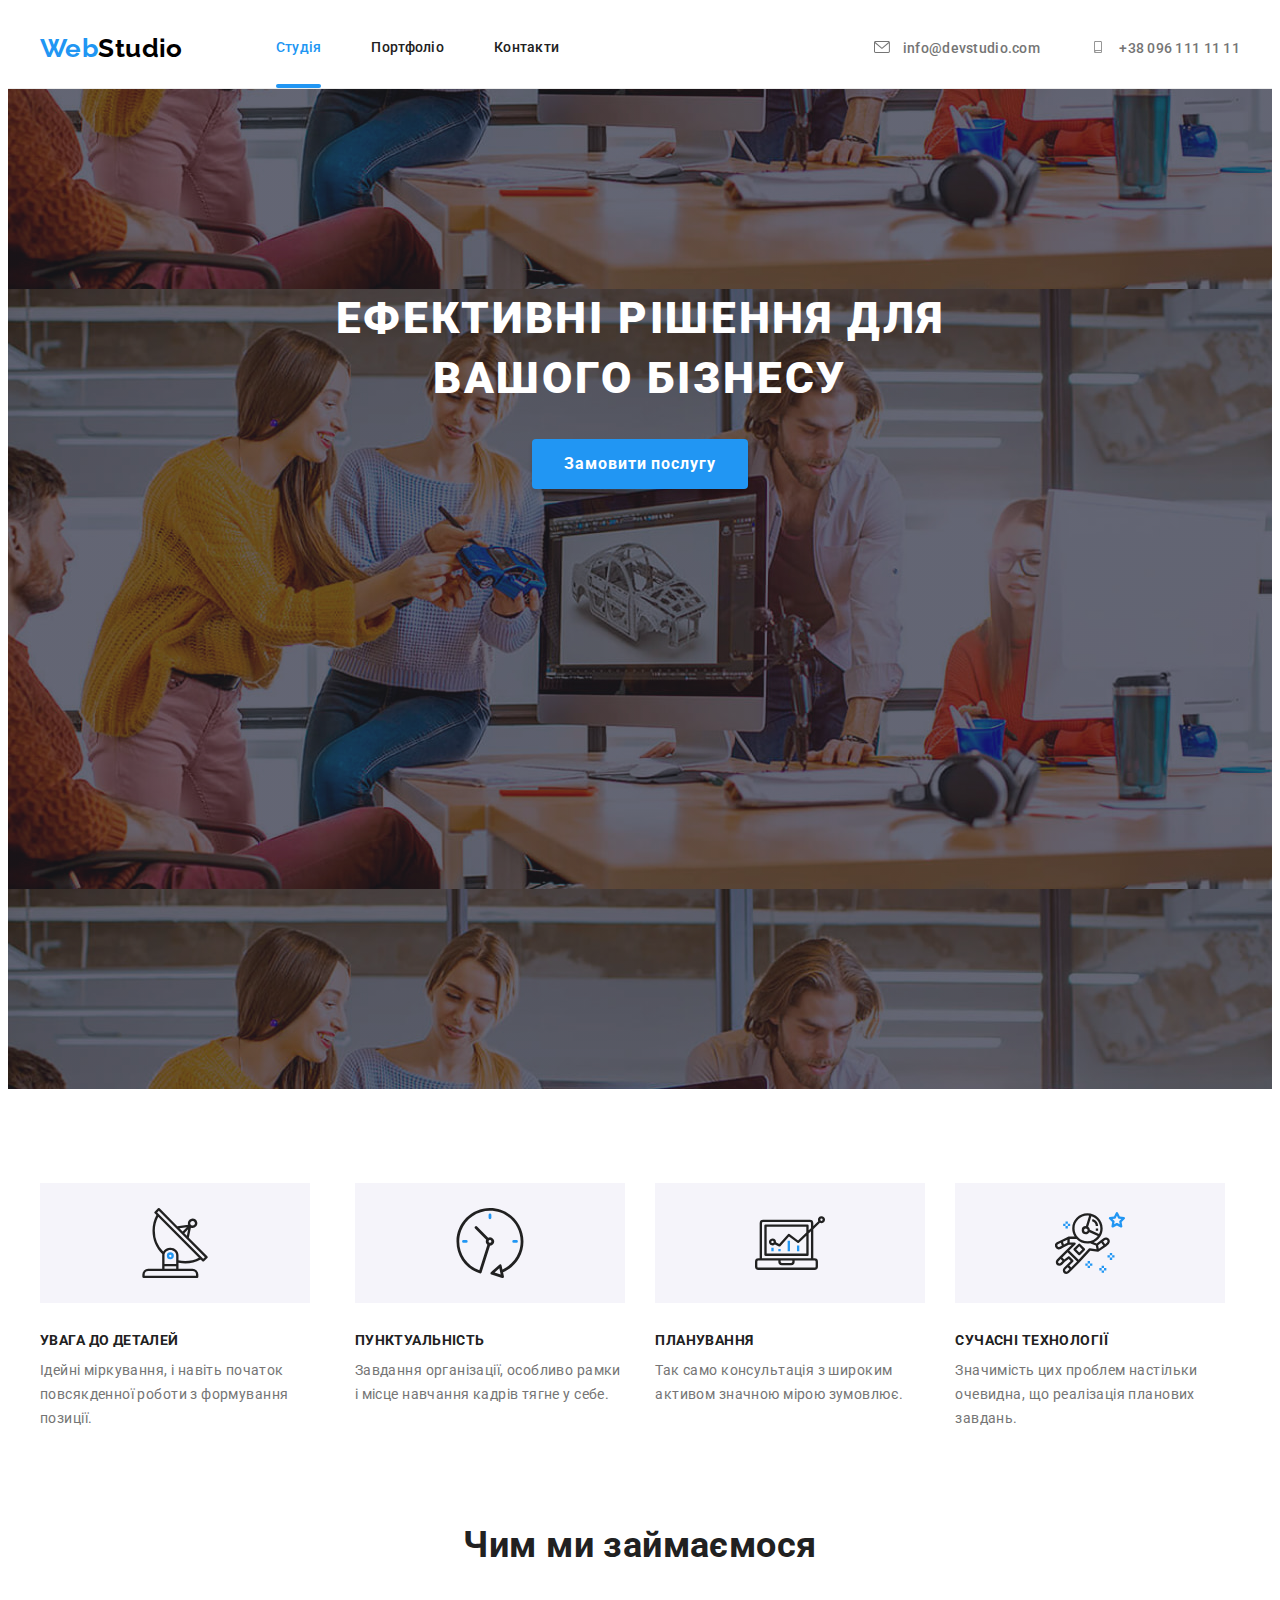
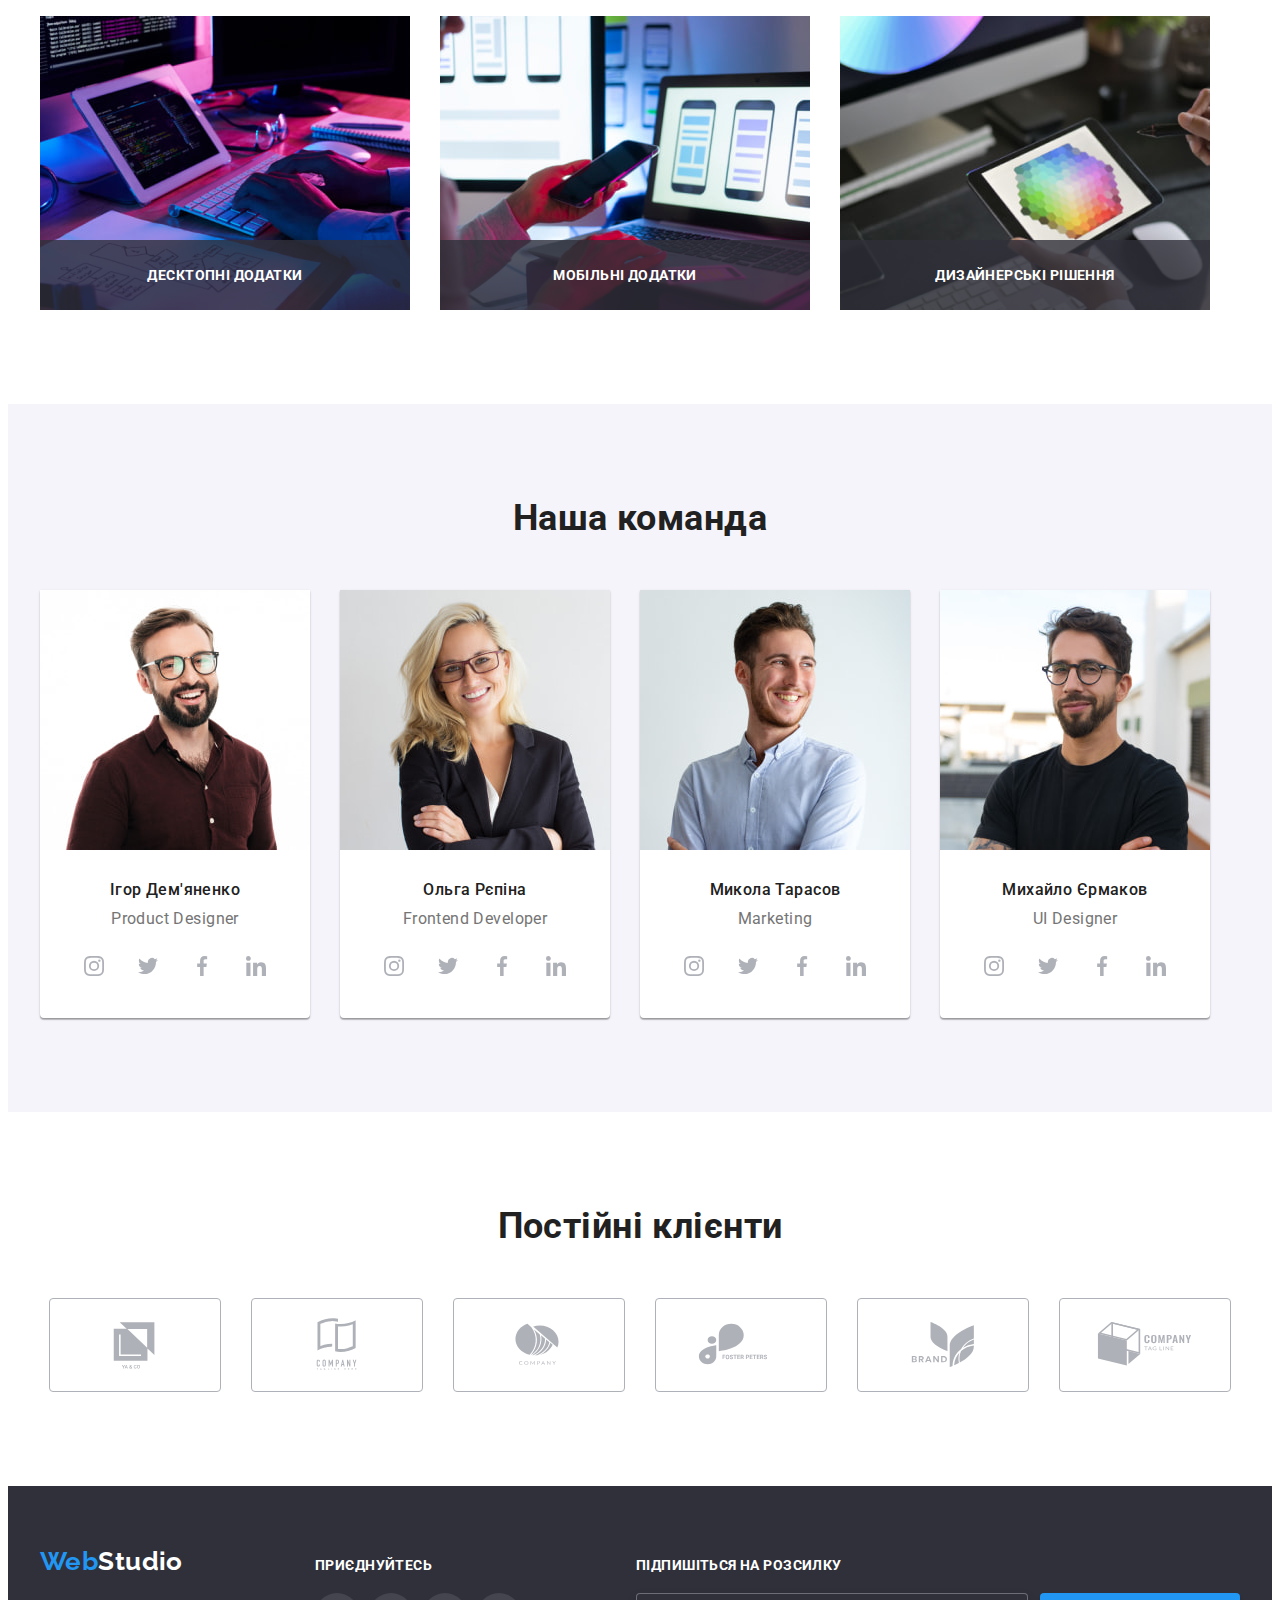
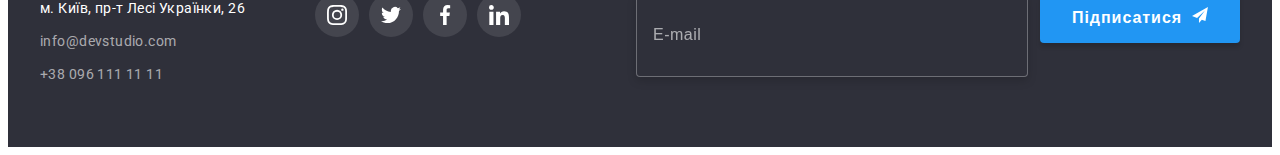
==== index.html @ 9778deeb "Initial commit" ====
<!DOCTYPE html>
<html lang="uk">
  <head>
    <meta charset="UTF-8" />
    <meta http-equiv="X-UA-Compatible" content="IE=edge" />
    <meta name="viewport" content="width=device-width, initial-scale=1.0" />
    <title>WebStudio</title>
    <!--Fonts start-->
    <link rel="preconnect" href="https://fonts.googleapis.com" />
    <link rel="preconnect" href="https://fonts.gstatic.com" crossorigin />
    <link
      href="https://fonts.googleapis.com/css2?family=Raleway:wght@700&family=Roboto:wght@400;500;700;900&display=swap"
      rel="stylesheet"
    />
    <!--Fonts end-->
    <!--Modern-normalize-->
    <link
      rel="stylesheet"
      href="https://cdnjs.cloudflare.com/ajax/libs/modern-normalize/1.1.0/modern-normalize.min.css"
      integrity="sha512-wpPYUAdjBVSE4KJnH1VR1HeZfpl1ub8YT/NKx4PuQ5NmX2tKuGu6U/JRp5y+Y8XG2tV+wKQpNHVUX03MfMFn9Q=="
      crossorigin="anonymous"
      referrerpolicy="no-referrer"
    />
    <link rel="stylesheet" href="./css/styles.css" />
  </head>
  <body>
    <!--Header section-->
    <header class="header">
      <div class="container header-container">
        <a class="logo-link link" href="./index.html" lang="en"
          >Web<span class="logo-accent">Studio</span>
        </a>
        <nav class="header-nav">
          <ul class="header-list list">
            <li class="header-item">
              <a class="header-link header-link-current link" href="./index.html">Студія</a>
            </li>
            <li class="header-item">
              <a class="header-link link" href="./portfolio.html">Портфоліо</a>
            </li>
            <li class="header-item"><a class="header-link link" href="#">Контакти</a></li>
          </ul>
        </nav>
        <ul class="header-list list">
          <li class="header-item">
            <a
              class="header-mail link"
              href="mailto:info@devstudio.com"
              target="_blank"
              rel="noopener noreferrer"
              aria-label="envelope"
            >
              <svg class="mail-icon" width="16" height="12">
                <use href="./images/icons.svg#envelope"></use>
              </svg>
              info@devstudio.com
            </a>
          </li>
          <li class="header-item">
            <a
              class="header-tel link"
              href="tel:+380961111111"
              target="_blank"
              rel="noopener noreferrer"
              aria-label="smartphone"
            >
              <svg class="tel-icon" width="16" height="12">
                <use href="./images/icons.svg#smartphone"></use>
              </svg>
              +38 096 111 11 11
            </a>
          </li>
        </ul>
      </div>
    </header>
    <!--Main section-->
    <main>
      <!--Hero section-->
      <section class="hero">
        <div class="container">
          <h1 class="hero-title">Ефективні рішення для вашого бізнесу</h1>
          <button class="hero-btm" type="button" data-modal-open>Замовити послугу</button>
        </div>
      </section>
      <!--About section-->
      <section class="about section">
        <div class="container">
          <h2 class="visually-hidden">Про нас</h2>
          <ul class="about-list list">
            <li class="about-item">
              <div class="about-svg">
                <svg class="about-icon" width="70" height="70">
                  <use href="./images/icons.svg#antenna"></use>
                </svg>
              </div>
              <h3 class="about-subtitle">УВАГА ДО ДЕТАЛЕЙ</h3>
              <p class="about-desc">
                Ідейні міркування, і навіть початок повсякденної роботи з формування позиції.
              </p>
            </li>
            <li class="about-item">
              <div class="about-svg">
                <svg class="about-icon" width="70" height="70">
                  <use href="./images/icons.svg#clock"></use>
                </svg>
              </div>
              <h3 class="about-subtitle">ПУНКТУАЛЬНІСТЬ</h3>
              <p class="about-desc">
                Завдання організації, особливо рамки і місце навчання кадрів тягне у себе.
              </p>
            </li>
            <li class="about-item">
              <div class="about-svg">
                <svg class="about-icon" width="70" height="70">
                  <use href="./images/icons.svg#diagram"></use>
                </svg>
              </div>
              <h3 class="about-subtitle">ПЛАНУВАННЯ</h3>
              <p class="about-desc">
                Так само консультація з широким активом значною мірою зумовлює.
              </p>
            </li>
            <li class="about-item">
              <div class="about-svg">
                <svg class="about-icon" width="70" height="70">
                  <use href="./images/icons.svg#astronaut"></use>
                </svg>
              </div>
              <h3 class="about-subtitle">СУЧАСНІ ТЕХНОЛОГІЇ</h3>
              <p class="about-desc">
                Значимість цих проблем настільки очевидна, що реалізація планових завдань.
              </p>
            </li>
          </ul>
        </div>
      </section>
      <!--Work section-->
      <section class="work section">
        <div class="container">
          <h2 class="section-title">Чим ми займаємося</h2>
          <ul class="work-list list">
            <li class="work-item">
              <img
                class="work-img"
                src="./images/What_do_we_do/img-1.jpg"
                alt="Робота за комп'ютером"
                width="370"
                height="294"
              />
              <div class="work-img-overlay">
                <h3 class="work-img-overlay-text">Десктопні додатки</h3>
              </div>
            </li>
            <li class="work-item">
              <img
                class="work-img"
                src="./images/What_do_we_do/img-2.jpg"
                alt="Розработка приложения"
                width="370"
                height="294"
              />
              <div class="work-img-overlay">
                <h3 class="work-img-overlay-text">Мобільні додатки</h3>
              </div>
            </li>
            <li class="work-item">
              <img
                class="work-img"
                src="./images/What_do_we_do/img-3.jpg"
                alt="Роота за планшетом"
                width="370"
                height="294"
              />
              <div class="work-img-overlay">
                <h3 class="work-img-overlay-text">Дизайнерські рішення</h3>
              </div>
            </li>
          </ul>
        </div>
      </section>
      <!--Team section-->
      <section class="team section">
        <div class="container">
          <h2 class="section-title">Наша команда</h2>
          <ul class="team-list list">
            <li class="team-item">
              <img
                class="team-img"
                src="./images/our_team/img-1.jpg"
                alt="Игорь Демьяненко"
                width="270"
                height="260"
              />
              <div class="team-description">
                <h3 class="team-subtitle">Ігор Дем'яненко</h3>
                <p class="team-desc">Product Designer</p>
                <ul class="socials list">
                  <li class="socials-item">
                    <a
                      class="socials-link link"
                      href=""
                      target="_blank"
                      rel="noopener noreferrer"
                      aria-label="insragram"
                    >
                      <svg class="socials-icon" width="20" height="20">
                        <use href="./images/icons.svg#instagram"></use>
                      </svg>
                    </a>
                  </li>
                  <li class="socials-item">
                    <a
                      class="socials-link link"
                      href=""
                      target="_blank"
                      rel="noopener noreferrer"
                      aria-label="twitter"
                      ><svg class="socials-icon" width="20" height="20">
                        <use href="./images/icons.svg#twitter"></use></svg
                    ></a>
                  </li>
                  <li class="socials-item">
                    <a
                      class="socials-link link"
                      href=""
                      target="_blank"
                      rel="noopener noreferrer"
                      aria-label="facebook"
                      ><svg class="socials-icon" width="20" height="20">
                        <use href="./images/icons.svg#facebook"></use></svg
                    ></a>
                  </li>
                  <li class="socials-item">
                    <a
                      class="socials-link link"
                      href=""
                      target="_blank"
                      rel="noopener noreferrer"
                      aria-label="linkedin"
                      ><svg class="socials-icon" width="20" height="20">
                        <use href="./images/icons.svg#linkedin"></use></svg
                    ></a>
                  </li>
                </ul>
              </div>
            </li>
            <li class="team-item">
              <img
                class="team-img"
                src="./images/our_team/img-2.jpg"
                alt="Ольга Репина"
                width="270"
                height="260"
              />
              <div class="team-description">
                <h3 class="team-subtitle">Ольга Рєпіна</h3>
                <p class="team-desc">Frontend Developer</p>
                <ul class="socials list">
                  <li class="socials-item">
                    <a
                      class="socials-link link"
                      href=""
                      target="_blank"
                      rel="noopener noreferrer"
                      aria-label="insragram"
                    >
                      <svg class="socials-icon" width="20" height="20">
                        <use href="./images/icons.svg#instagram"></use>
                      </svg>
                    </a>
                  </li>
                  <li class="socials-item">
                    <a
                      class="socials-link link"
                      href=""
                      target="_blank"
                      rel="noopener noreferrer"
                      aria-label="twitter"
                      ><svg class="socials-icon" width="20" height="20">
                        <use href="./images/icons.svg#twitter"></use></svg
                    ></a>
                  </li>
                  <li class="socials-item">
                    <a
                      class="socials-link link"
                      href=""
                      target="_blank"
                      rel="noopener noreferrer"
                      aria-label="facebook"
                      ><svg class="socials-icon" width="20" height="20">
                        <use href="./images/icons.svg#facebook"></use></svg
                    ></a>
                  </li>
                  <li class="socials-item">
                    <a
                      class="socials-link link"
                      href=""
                      target="_blank"
                      rel="noopener noreferrer"
                      aria-label="linkedin"
                      ><svg class="socials-icon" width="20" height="20">
                        <use href="./images/icons.svg#linkedin"></use></svg
                    ></a>
                  </li>
                </ul>
              </div>
            </li>
            <li class="team-item">
              <img
                class="team-img"
                src="./images/our_team/img-3.jpg"
                alt="Николай Тарасов"
                width="270"
                height="260"
              />
              <div class="team-description">
                <h3 class="team-subtitle">Микола Тарасов</h3>
                <p class="team-desc">Marketing</p>
                <ul class="socials list">
                  <li class="socials-item">
                    <a
                      class="socials-link link"
                      href=""
                      target="_blank"
                      rel="noopener noreferrer"
                      aria-label="insragram"
                    >
                      <svg class="socials-icon" width="20" height="20">
                        <use href="./images/icons.svg#instagram"></use>
                      </svg>
                    </a>
                  </li>
                  <li class="socials-item">
                    <a
                      class="socials-link link"
                      href=""
                      target="_blank"
                      rel="noopener noreferrer"
                      aria-label="twitter"
                      ><svg class="socials-icon" width="20" height="20">
                        <use href="./images/icons.svg#twitter"></use></svg
                    ></a>
                  </li>
                  <li class="socials-item">
                    <a
                      class="socials-link link"
                      href=""
                      target="_blank"
                      rel="noopener noreferrer"
                      aria-label="facebook"
                      ><svg class="socials-icon" width="20" height="20">
                        <use href="./images/icons.svg#facebook"></use></svg
                    ></a>
                  </li>
                  <li class="socials-item">
                    <a
                      class="socials-link link"
                      href=""
                      target="_blank"
                      rel="noopener noreferrer"
                      aria-label="linkedin"
                      ><svg class="socials-icon" width="20" height="20">
                        <use href="./images/icons.svg#linkedin"></use></svg
                    ></a>
                  </li>
                </ul>
              </div>
            </li>
            <li class="team-item">
              <img
                class="team-img"
                src="./images/our_team/img-4.jpg"
                alt="Михаил Ермаков"
                width="270"
                height="260"
              />
              <div class="team-description">
                <h3 class="team-subtitle">Михайло Єрмаков</h3>
                <p class="team-desc">UI Designer</p>
                <ul class="socials list">
                  <li class="socials-item">
                    <a
                      class="socials-link link"
                      href=""
                      target="_blank"
                      rel="noopener noreferrer"
                      aria-label="insragram"
                    >
                      <svg class="socials-icon" width="20" height="20">
                        <use href="./images/icons.svg#instagram"></use>
                      </svg>
                    </a>
                  </li>
                  <li class="socials-item">
                    <a
                      class="socials-link link"
                      href=""
                      target="_blank"
                      rel="noopener noreferrer"
                      aria-label="twitter"
                      ><svg class="socials-icon" width="20" height="20">
                        <use href="./images/icons.svg#twitter"></use></svg
                    ></a>
                  </li>
                  <li class="socials-item">
                    <a
                      class="socials-link link"
                      href=""
                      target="_blank"
                      rel="noopener noreferrer"
                      aria-label="facebook"
                      ><svg class="socials-icon" width="20" height="20">
                        <use href="./images/icons.svg#facebook"></use></svg
                    ></a>
                  </li>
                  <li class="socials-item">
                    <a
                      class="socials-link link"
                      href=""
                      target="_blank"
                      rel="noopener noreferrer"
                      aria-label="linkedin"
                      ><svg class="socials-icon" width="20" height="20">
                        <use href="./images/icons.svg#linkedin"></use></svg
                    ></a>
                  </li>
                </ul>
              </div>
            </li>
          </ul>
        </div>
      </section>
      <!--Customers section-->
      <section class="customers section">
        <div class="container">
          <h2 class="section-title">Постійні клієнти</h2>
          <ul class="customers list">
            <li class="customers-item">
              <a
                class="customers-link link"
                href=""
                target="_blank"
                rel="noopener noreferrer"
                aria-label="logo-1"
                ><svg class="customers-icon" width="106" height="60">
                  <use href="./images/icons.svg#logo-1"></use></svg
              ></a>
            </li>
            <li class="customers-item">
              <a
                class="customers-link link"
                href=""
                target="_blank"
                rel="noopener noreferrer"
                aria-label="logo-2"
                ><svg class="customers-icon" width="106" height="60">
                  <use href="./images/icons.svg#logo-2"></use></svg
              ></a>
            </li>
            <li class="customers-item">
              <a
                class="customers-link link"
                href=""
                target="_blank"
                rel="noopener noreferrer"
                aria-label="logo-3"
                ><svg class="customers-icon" width="106" height="60">
                  <use href="./images/icons.svg#logo-3"></use></svg
              ></a>
            </li>
            <li class="customers-item">
              <a
                class="customers-link link"
                href=""
                target="_blank"
                rel="noopener noreferrer"
                aria-label="logo-4"
                ><svg class="customers-icon" width="106" height="60">
                  <use href="./images/icons.svg#logo-4"></use></svg
              ></a>
            </li>
            <li class="customers-item">
              <a
                class="customers-link link"
                href=""
                target="_blank"
                rel="noopener noreferrer"
                aria-label="logo-5"
                ><svg class="customers-icon" width="106" height="60">
                  <use href="./images/icons.svg#logo-5"></use></svg
              ></a>
            </li>
            <li class="customers-item">
              <a
                class="customers-link link"
                href=""
                target="_blank"
                rel="noopener noreferrer"
                aria-label="logo-6"
                ><svg class="customers-icon" width="106" height="60">
                  <use href="./images/icons.svg#logo-6"></use></svg
              ></a>
            </li>
          </ul>
        </div>
      </section>
    </main>
    <!--Footer section-->
    <footer class="footer">
      <div class="container foter-container">
        <div class="footer-logo-address">
          <a class="footer-logo-link logo-link link" href="./index.html" lang="en"
            >Web<span class="footer-logo-accent">Studio</span>
          </a>
          <address>
            <ul class="footer-list list">
              <li class="footer-item">
                <a
                  class="footer-addres link"
                  href="https://goo.gl/maps/m6pnY2zvGVCJ6Nes9"
                  target="_blank"
                  rel="noreferrer noopener"
                  >м. Київ, пр-т Лесі Українки, 26</a
                >
              </li>
              <li class="footer-item">
                <a class="footer-mail link" href="mailto:info@devstudio.com">info@devstudio.com</a>
              </li>
              <li class="footer-item">
                <a class="footer-tel link" href="tel:+380961111111">+38 096 111 11 11</a>
              </li>
            </ul>
          </address>
        </div>
        <div class="foter-socials">
          <h3 class="foter-subtitle">приєднуйтесь</h3>
          <ul class="socials list">
            <li class="socials-item">
              <a
                class="foter-socials-link link"
                href=""
                target="_blank"
                rel="noopener noreferrer"
                aria-label="insragram"
              >
                <svg class="foter-socials-icon" width="20" height="20">
                  <use href="./images/icons.svg#instagram"></use>
                </svg>
              </a>
            </li>
            <li class="socials-item">
              <a
                class="foter-socials-link link"
                href=""
                target="_blank"
                rel="noopener noreferrer"
                aria-label="twitter"
                ><svg class="foter-socials-icon" width="20" height="20">
                  <use href="./images/icons.svg#twitter"></use></svg
              ></a>
            </li>
            <li class="socials-item">
              <a
                class="foter-socials-link link"
                href=""
                target="_blank"
                rel="noopener noreferrer"
                aria-label="facebook"
                ><svg class="foter-socials-icon" width="20" height="20">
                  <use href="./images/icons.svg#facebook"></use></svg
              ></a>
            </li>
            <li class="socials-item">
              <a
                class="foter-socials-link link"
                href=""
                target="_blank"
                rel="noopener noreferrer"
                aria-label="linkedin"
                ><svg class="foter-socials-icon" width="20" height="20">
                  <use href="./images/icons.svg#linkedin"></use></svg
              ></a>
            </li>
          </ul>
        </div>
        <div class="foter-mailing-list">
          <p class="foter-subtitle">Підпишіться на розсилку</p>
          <form>
            <input type="email" name="email" placeholder="E-mail" />
            <button type="submit" class="mailing-btn-submit">
              Підписатися
              <svg class="mailing-icon" width="24" height="24">
                <use href="./images/icons.svg#send"></use>
              </svg>
            </button>
          </form>
        </div>
      </div>
    </footer>
    <!-- Modal window-->
    <div class="backdrop is-hidden" data-modal>
      <div class="modal">
        <button class="modal-btn-close" data-modal-close>
          <svg class="modal-btn-icon" width="18" height="18">
            <use href="./images/icons.svg#close"></use>
          </svg>
        </button>
        <strong class="modal-title">Залиште свої дані, ми вам передзвонимо</strong>
        <form class="modal-fotm">
          <div class="form-element">
            <label for="name">Ім'я</label>
            <div class="input-wrap">
              <input type="text" name="name" id="name" />
              <svg class="modal-icon" width="18" height="18">
                <use href="./images/icons.svg#person"></use>
              </svg>
            </div>
          </div>
          <div class="form-element">
            <label for="tel">Телефон</label>
            <div class="input-wrap">
              <input type="tel" name="tel" id="tel" />
              <svg class="modal-icon" width="18" height="18">
                <use href="./images/icons.svg#phone"></use>
              </svg>
            </div>
          </div>
          <div class="form-element">
            <label for="email">Пошта</label>
            <div class="input-wrap">
              <input type="email" name="email" id="email" />
              <svg class="modal-icon" width="18" height="18">
                <use href="./images/icons.svg#email"></use>
              </svg>
            </div>
          </div>
          <div class="form-element textarea">
            <label for="comment">Коментар</label>
            <textarea name="comment" id="comment" placeholder="Введіть текст"></textarea>
          </div>
          <div class="accept">
            <input type="checkbox" id="accept" name="accept" required class="visually-hidden" />
            <label class="modal-accept" for="accept">
              <span class="checkbox">
                <svg width="11" height="8">
                  <use href="./images/icons.svg#check"></use>
                </svg>
              </span>
              Погоджуюся з розсилкою та приймаю
              <a class="modal-link" href="">Умови договору</a></label
            >
          </div>
          <button type="submit" class="modal-btn-submit">Відправити</button>
        </form>
      </div>
    </div>
    <script src="./js/modal.js"></script>
  </body>
</html>
---- css/styles.css ----
:root {
  /*Fonts*/
  --main-font: 'Roboto', sans-serif;
  --secondary-font: 'Raleway', sans-serif;
  /*Text colors*/
  --main-txt-cl: #757575;
  --secondary-txt-color: #212121;
  --accent-txt-cl: #2196f3;
  /*BG colors */
  --dark-bg-cl: #2f303a;
  --light-bg-cl: #ffffff;
  --gray-bg-cl: #f5f4fa;
  /*Others */
  --animation: 250ms cubic-bezier(0.4, 0, 0.2, 1);
}
body {
  font-family: var(--main-font);
  color: var(--main-txt-cl);
  background-color: var(--light-bg-cl);
  font-size: 14px;
  letter-spacing: 0.03em;
}
/*Reset styles*/
h1,
h2,
h3,
h4,
h5,
h6,
p {
  margin: 0;
}
/*Base styles*/
img {
  display: block;
  max-width: 100%;
  height: auto;
}
address {
  font-style: normal;
}
button {
  display: block;
  margin: 0 auto;
  padding: 10px 32px;
  cursor: pointer;
  border: none;
  border-radius: 4px;
}
.section {
  padding-top: 94px;
  padding-bottom: 94px;
}
.container {
  width: 1200px;
  margin: 0 auto;
  padding: 0 15px;

  /*outline: 2px solid red;
  outline-offset: -2px;*/
}
.list {
  list-style: none;
  padding: 0;
  margin: 0;
}
.link {
  text-decoration: none;
}
.section-title {
  margin-bottom: 50px;

  font-weight: 700;
  font-size: 36px;
  line-height: 1.16;
  text-align: center;
  color: var(--secondary-txt-color);
}
.visually-hidden {
  position: absolute;
  width: 1px;
  height: 1px;
  margin: -1px;
  border: 0;
  padding: 0;

  white-space: nowrap;
  clip-path: inset(100%);
  clip: rect(0 0 0 0);
  overflow: hidden;
}
/*Header section*/
.header {
  background-color: var(--light-bg-cl);
  border-bottom-width: 1px;
  border-bottom-style: solid;
  border-bottom-color: #ececec;
}
.header-container {
  display: flex;
  align-items: center;
}
.header-list {
  display: flex;
  gap: 50px;
}
/*Альтернатива gap*/
/*.header-item {
  margin-right: 50px;
}
.header-item:last-child {
  margin-right: 0;
}*/
.logo-link {
  font-family: 'Raleway';
  font-weight: 700;
  font-size: 26px;
  line-height: 1.19;
  color: var(--accent-txt-cl);
  margin-right: 93px;
}
.logo-accent {
  color: #000000;
}
.header-nav {
  margin-right: auto;
}
.header-link {
  padding-top: 32px;
  padding-bottom: 32px;
  display: block;

  font-weight: 500;
  font-size: 14px;
  line-height: 1.14;
  letter-spacing: 0.02em;
  color: var(--secondary-txt-color);
  transition: color var(--animation);
}
.header-link:hover,
.header-link:focus,
.header-mail:hover,
.header-mail:focus,
.header-tel:hover,
.header-tel:focus {
  color: var(--accent-txt-cl);
}
.header-link-current {
  color: var(--accent-txt-cl);
  position: relative;
}
.header-link-current::after {
  content: '';
  position: absolute;
  bottom: 0;
  left: 0;
  display: block;
  width: 100%;
  height: 4px;

  background-color: var(--accent-txt-cl);
  border-radius: 2px;
}
.mail-icon,
.tel-icon {
  fill: currentColor;
  margin-right: 10px;
}
.header-mail,
.header-tel {
  font-weight: 500;
  font-size: 14px;
  line-height: 1.14;
  letter-spacing: 0.02em;
  color: inherit;
  transition: color var(--animation);
}
/*Hero section*/
.hero {
  background-color: var(--dark-bg-cl);
  padding: 200px 0;
  height: 600px;
  max-width: 1600px;
  background-image: linear-gradient(rgba(47, 48, 58, 0.4), rgba(47, 48, 58, 0.4)),
    url(../images/hero/img.jpg);
  background-position: center;
  margin: 0 auto;
}
.hero-title {
  width: 696px;
  margin: 0 auto;
  margin-bottom: 30px;
  font-weight: 900;
  font-size: 44px;
  line-height: 1.36;
  text-align: center;
  letter-spacing: 0.06em;
  text-transform: uppercase;
  color: var(--light-bg-cl);
}
.hero-btm {
  letter-spacing: 0.06em;
  box-shadow: 0px 4px 4px rgba(0, 0, 0, 0.15);
  border-radius: 4px;
  font-family: inherit;
  font-weight: 700;
  font-size: 16px;
  padding: 10px 32px;
  border: none;
  line-height: 1.88;

  color: var(--light-bg-cl);
  cursor: pointer;
  background-color: var(--accent-txt-cl);
}
/*About section*/
.about-list {
  display: flex;
  gap: 30px;
}
.about-subtitle {
  margin-bottom: 10px;
  font-weight: 700;
  font-size: 14px;
  line-height: 1.14;
  text-transform: uppercase;
  color: var(--secondary-txt-color);
}
.about-desc {
  font-weight: 400;
  font-size: 14px;
  line-height: 1.71;
}
/*Work section*/
.work-list {
  display: flex;
  gap: 30px;
}
.work {
  padding-top: 0;
}
.work-item {
  position: relative;
}
.about-svg {
  display: flex;
  align-items: center;
  justify-content: center;
  width: 270px;
  height: 120px;
  background-color: var(--gray-bg-cl);
  margin-bottom: 30px;
}
.work-img-overlay {
  position: absolute;
  display: flex;
  justify-content: center;
  align-items: center;
  width: 100%;
  height: 70px;
  bottom: 0;
  left: 0;

  background-color: rgba(47, 48, 58, 0.8);
}
.work-img-overlay-text {
  font-weight: 700;
  font-size: 14px;
  line-height: calc(16 / 14);
  text-align: center;
  letter-spacing: 0.03em;
  text-transform: uppercase;

  color: var(--light-bg-cl);
}

/*Team section*/
.team {
  background-color: var(--gray-bg-cl);
}
.team-description {
  padding: 30px 0;
}
.team-list {
  display: flex;
  gap: 30px;
}
.team-item {
  background: #ffffff;

  box-shadow: 0px 1px 3px rgba(0, 0, 0, 0.12), 0px 1px 1px rgba(0, 0, 0, 0.14),
    0px 2px 1px rgba(0, 0, 0, 0.2);
  border-radius: 0px 0px 4px 4px;
}
.team-subtitle {
  font-weight: 500;
  font-size: 16px;
  line-height: 1.19;
  text-align: center;
  color: var(--secondary-txt-color);
}
.team-desc {
  margin-top: 10px;
  margin-bottom: 16px;

  font-weight: 400;
  font-size: 16px;
  line-height: 1.19;
  text-align: center;
}

/*Customers section*/
.customers {
  display: flex;
  align-items: center;
  justify-content: center;
  gap: 30px;
}
.customers-link {
  display: flex;
  align-items: center;
  justify-content: center;
  width: 170px;
  height: 92px;
  color: #afb1b8;

  border: 1px solid #afb1b8;
  border-radius: 4px;
  transition: border-color var(--animation), color var(--animation);
}
.customers-icon {
  fill: currentColor;
}
.customers-link:hover,
.customers-link:focus {
  color: var(--accent-txt-cl);
  border-color: var(--accent-txt-cl);
}

/*Footer section*/
.footer {
  background-color: var(--dark-bg-cl);
  padding: 60px 0;
}
.footer-logo-address {
  margin-right: 70px;
}
.footer-logo-link {
  margin-right: 0;
}
.footer-logo-accent {
  color: var(--light-bg-cl);
}
address {
  margin-top: 20px;
}
.footer-addres {
  font-style: normal;
  font-weight: 400;
  font-size: 14px;
  line-height: 1.71;
  color: #ffffff;
  transition: color var(--animation);
}
.footer-mail,
.footer-tel {
  font-style: normal;
  font-weight: 400;
  font-size: 14px;
  line-height: 1.71;
  color: rgba(255, 255, 255, 0.6);
  transition: color var(--animation);
}
.footer-item {
  margin-bottom: 9px;
}
.footer-item:last-child {
  margin-bottom: 0;
}
.footer-addres:hover,
.footer-addres:focus,
.footer-mail:hover,
.footer-mail:focus,
.footer-tel:hover,
.footer-tel:focus {
  color: var(--accent-txt-cl);
}
.foter-subtitle {
  font-weight: 700;
  font-size: 14px;
  line-height: 16px;
  letter-spacing: 0.03em;
  text-transform: uppercase;
  color: var(--light-bg-cl);
  margin-bottom: 20px;
}
.foter-container {
  display: flex;
  align-items: baseline;
}
.foter-socials {
  margin-right: auto;
}
.foter-socials-link {
  display: flex;
  align-items: center;
  justify-content: center;
  width: 44px;
  height: 44px;
  color: var(--light-bg-cl);
  background-color: rgba(255, 255, 255, 0.1);
  border-radius: 50%;
  transition: color var(--animation), background-color var(--animation);
}
.foter-socials-icon {
  fill: currentColor;
}
.foter-socials-link:hover,
.foter-socials-link:focus {
  color: var(--light-bg-cl);
  background-color: var(--accent-txt-cl);
}
.foter-mailing-list form {
  display: flex;
}
.foter-mailing-list input {
  background: none;
  border: none;
  background-color: var(--dark-bg-cl);
  width: 358px;
  height: 50px;
  color: var(--light-bg-cl);
  border: 1px solid rgba(255, 255, 255, 0.3);
  filter: drop-shadow(0px 4px 4px rgba(0, 0, 0, 0.15));
  border-radius: 4px;
  padding: 16px;
  margin-right: 12px;
}
.foter-mailing-list input::placeholder {
  font-size: 16px;
  line-height: 1.25;
  display: flex;
  align-items: center;
  letter-spacing: 0.03em;
  color: rgba(255, 255, 255, 0.6);
}
.mailing-btn-submit {
  width: 200px;
  height: 50px;
  letter-spacing: 0.06em;
  box-shadow: 0px 4px 4px rgba(0, 0, 0, 0.15);
  border-radius: 4px;
  font-weight: 700;
  font-size: 16px;
  line-height: 1.88;
  color: var(--light-bg-cl);
  cursor: pointer;
  background-color: var(--accent-txt-cl);
  display: flex;
}
.mailing-icon {
  margin-left: 10px;
}
/*Portfolio section*/
.project-list-btn {
  margin-bottom: 50px;
  display: flex;
  gap: 8px;
  justify-content: center;
}
.projects-btn {
  padding: 6px 22px;
  border-radius: 4px;
  border: none;
  background-color: var(--gray-bg-cl);
  font-weight: 500;
  font-size: 16px;
  line-height: 1.62;
  text-align: center;
  color: var(--secondary-txt-color);
  cursor: pointer;
  letter-spacing: 0.03em;
  transition: color var(--animation), background-color var(--animation), box-shadow var(--animation);
}
.projects-btn:hover,
.projects-btn:focus {
  color: var(--light-bg-cl);
  background-color: var(--accent-txt-cl);
  box-shadow: 0px 3px 1px rgba(0, 0, 0, 0.1), 0px 1px 2px rgba(0, 0, 0, 0.08),
    0px 2px 2px rgba(0, 0, 0, 0.12);
}
.projects-btn-current {
  color: var(--light-bg-cl);
  background-color: var(--accent-txt-cl);
}
.cards-item {
  transition: box-shadow var(--animation);
}
.cards-item:hover,
.cards-item:focus {
  box-shadow: 0px 1px 1px rgba(0, 0, 0, 0.12), 0px 4px 4px rgba(0, 0, 0, 0.06),
    1px 4px 6px rgba(0, 0, 0, 0.16);
}
.cards-list {
  display: flex;
  flex-wrap: wrap;
  gap: 30px;
}
.cards-description {
  border: 1px solid #eeeeee;
  border-top: none;
  padding: 20px 24px;
}
.cards-subtitle {
  font-weight: 700;
  font-size: 18px;
  line-height: 2;
  letter-spacing: 0.06em;
  color: var(--secondary-txt-color);
}
.cards-desc {
  margin-top: 4px;
  font-weight: 400;
  font-size: 16px;
  line-height: 1.88;
  color: var(--main-txt-cl);
}
.overlay-cards-img {
  position: relative;
  overflow: hidden;
}
.overlay {
  position: absolute;
  top: 0;
  right: 0;
  width: 100%;
  height: 101%;
  padding: 63px 24px;
  transform: translateY(100%);

  display: flex;
  align-items: center;
  justify-content: center;

  background-color: rgba(33, 150, 243, 0.9);

  transition: transform var(--animation);
}
.cards-item:hover .overlay {
  transform: translateY(0);
}
.overlay-text {
  font-weight: 400;
  font-size: 18px;
  line-height: 1.56;
  letter-spacing: 0.03em;

  color: var(--light-bg-cl);

  user-select: none;
}
/*Socials icons*/
.socials {
  display: flex;
  align-items: center;
  justify-content: center;
  gap: 10px;
}
.socials-link {
  display: flex;
  align-items: center;
  justify-content: center;
  width: 44px;
  height: 44px;
  color: #afb1b8;
  background-color: var(--light-bg-cl);
  border-radius: 50%;
  transition: background-color var(--animation);
}
.socials-icon {
  fill: currentColor;
  transition: color var(--animation);
}
.socials-link:hover,
.socials-link:focus {
  color: var(--light-bg-cl);
  background-color: var(--accent-txt-cl);
}

/*Спосіб з вказанням fill для іконки*/

/*.socials-link:hover {
  background-color: var(--accent-txt-cl);
}
.socials-link:hover .socials-icon {
  fill: var(--light-bg-cl);
}*/

/*Modal window*/
.backdrop {
  position: fixed;
  top: 0;
  left: 0;
  width: 100%;
  height: 100%;
  background-color: rgba(0, 0, 0, 0.2);
  opacity: 1;
  visibility: visible;
  transition: opacity var(--animation), visibility var(--animation);
}
.backdrop.is-hidden {
  opacity: 0;
  visibility: hidden;
  pointer-events: none;
}
.modal {
  position: absolute;
  padding: 40px;
  top: 50%;
  left: 50%;
  min-width: 528px;
  min-height: 581px;
  background-color: var(--light-bg-cl);
  box-shadow: 0px 1px 3px rgba(0, 0, 0, 0.12), 0px 1px 1px rgba(0, 0, 0, 0.14),
    0px 2px 1px rgba(0, 0, 0, 0.2);
  border-radius: 4px;
  transform: translate(-50%, -50%) scale(1);
  transition: transform var(--animation);
}
.backdrop.is-hidden .modal {
  transform: translate(-50%, -50%) scale(0.3);
}
.modal-btn-close {
  position: absolute;
  top: 8px;
  right: 8px;
  display: flex;
  align-items: center;
  justify-content: center;
  width: 30px;
  height: 30px;
  padding: 0;
  border-radius: 50%;
  background-color: transparent;
  border: 1px solid #0000001a;
  cursor: pointer;
  transition: fill var(--animation);
}
.modal-btn-close:hover {
  fill: var(--accent-txt-cl);
}
.modal-title {
  display: block;
  font-weight: 700;
  font-size: 20px;
  line-height: 1.15;
  text-align: center;
  letter-spacing: 0.03em;
  margin-bottom: 12px;
  color: var(--secondary-txt-color);
}
.form-element {
  display: flex;
  flex-direction: column;
}
.form-element label {
  margin-bottom: 4px;
  font-size: 12px;
}
.input-wrap {
  position: relative;
  margin-bottom: 10px;
}
.modal-icon {
  position: absolute;
  top: 50%;
  left: 12px;
  translate: 0 -50%;
}
.form-element input {
  height: 40px;
  border: none;
  border: 1px solid rgba(33, 33, 33, 0.2);
  border-radius: 4px;
  padding-left: 42px;
  width: 100%;
  cursor: pointer;
  outline: none;
  transition: border var(--animation);
}
.form-element input:focus {
  border: 1px solid var(--accent-txt-cl);
  border-radius: 4px;
}
.form-element input + svg {
  transition: fill var(--animation);
}
.form-element input:focus + svg {
  fill: var(--accent-txt-cl);
}
.textarea {
  margin-bottom: 20px;
}
.form-element textarea {
  height: 120px;
  border: none;
  border: 1px solid rgba(33, 33, 33, 0.2);
  border-radius: 4px;
  padding: 12px 16px;
  resize: none;
  cursor: pointer;
  transition: border var(--animation);
}
.form-element textarea:focus {
  border: 1px solid var(--accent-txt-cl);
  border-radius: 4px;
  outline: none;
}
.accept {
  display: flex;
  align-items: center;
  justify-content: center;
  margin-bottom: 30px;
}
.modal-accept {
  font-weight: 400;
  font-size: 14px;
  line-height: 1.71;
  letter-spacing: 0.03em;
  display: flex;
  align-items: center;
}
.modal-link {
  color: var(--accent-txt-cl);
  padding-left: 4px;
}
.checkbox {
  width: 16px;
  height: 15px;
  border: 2px solid var(--secondary-txt-color);
  border-radius: 3px;
  display: flex;
  align-items: center;
  justify-content: center;
  margin-right: 9px;
}
.accept input:checked + label .checkbox {
  background: var(--accent-txt-cl);
  border: 2px solid var(--accent-txt-cl);
}
.modal-btn-submit {
  letter-spacing: 0.06em;
  box-shadow: 0px 4px 4px rgba(0, 0, 0, 0.15);
  border-radius: 4px;
  font-weight: 700;
  font-size: 16px;
  padding: 10px 52px;
  border: none;
  line-height: 1.88;

  color: var(--light-bg-cl);
  cursor: pointer;
  background-color: var(--accent-txt-cl);
}
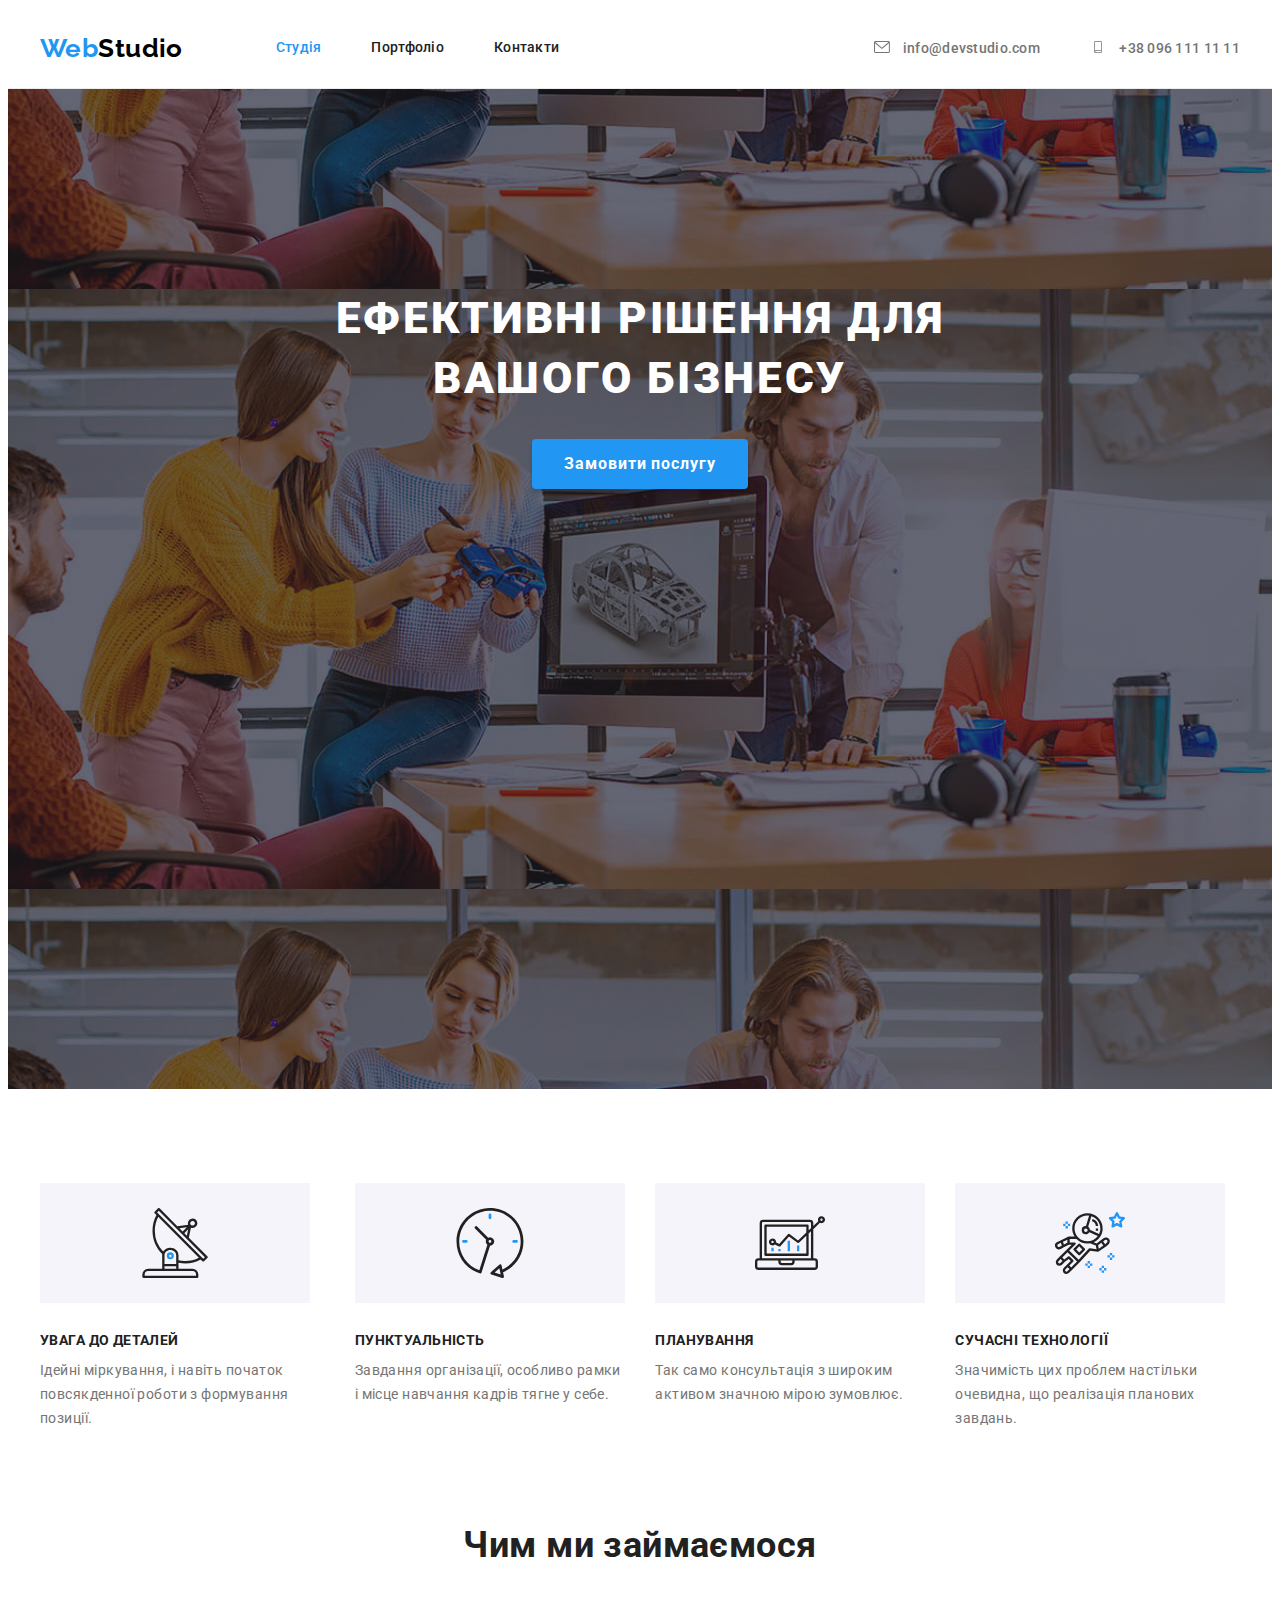
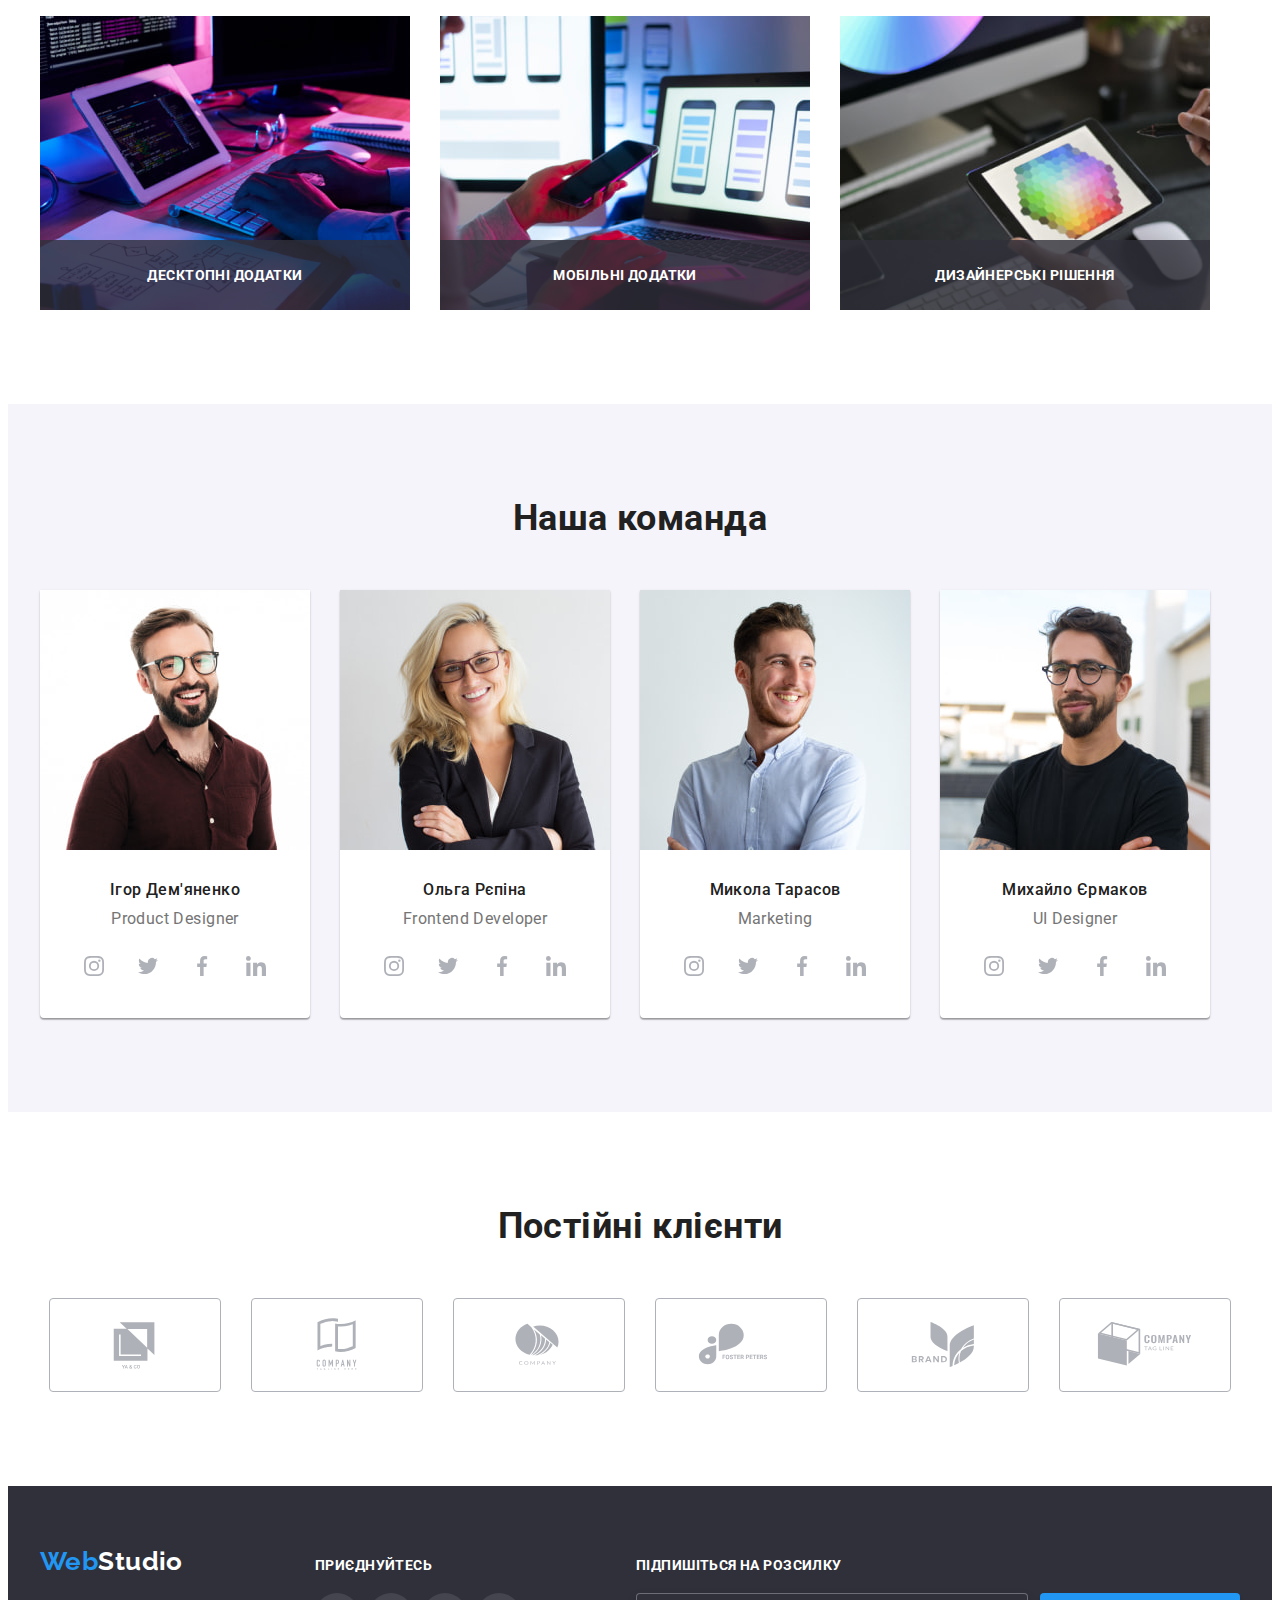
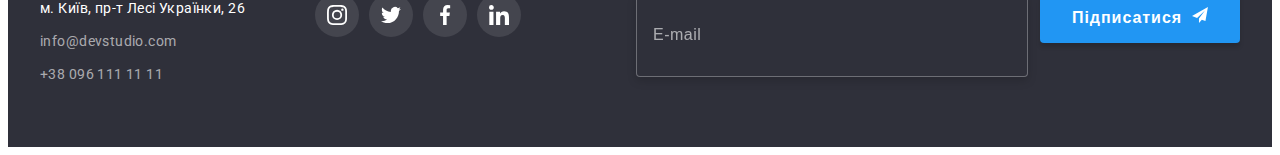
==== commit c7219416: "Summary" ====
--- a/index.html
+++ b/index.html
@@ -26,25 +26,27 @@
   <body>
     <!--Header section-->
     <header class="header">
-      <div class="container header-container">
-        <a class="logo-link link" href="./index.html" lang="en"
-          >Web<span class="logo-accent">Studio</span>
+      <div class="container header__container">
+        <a class="header__logo link" href="./index.html" lang="en"
+          >Web<span class="header__logo--accent">Studio</span>
         </a>
-        <nav class="header-nav">
-          <ul class="header-list list">
-            <li class="header-item">
-              <a class="header-link header-link-current link" href="./index.html">Студія</a>
-            </li>
-            <li class="header-item">
-              <a class="header-link link" href="./portfolio.html">Портфоліо</a>
-            </li>
-            <li class="header-item"><a class="header-link link" href="#">Контакти</a></li>
+        <nav class="nav">
+          <ul class="nav__list list">
+            <li class="nav__item">
+              <a class="nav__link nav__link--current link" href="./index.html">Студія</a>
+            </li>
+            <li class="nav__item">
+              <a class="nav__link link" href="./portfolio.html">Портфоліо</a>
+            </li>
+            <li class="nav__item">
+              <a class="nav__link link" href="#">Контакти</a>
+            </li>
           </ul>
         </nav>
-        <ul class="header-list list">
-          <li class="header-item">
+        <ul class="contacts__list list">
+          <li class="contacts__item">
             <a
-              class="header-mail link"
+              class="contacts__mail link"
               href="mailto:info@devstudio.com"
               target="_blank"
               rel="noopener noreferrer"
@@ -56,9 +58,9 @@
               info@devstudio.com
             </a>
           </li>
-          <li class="header-item">
+          <li class="contacts__item"">
             <a
-              class="header-tel link"
+              class="contacts__tel link"
               href="tel:+380961111111"
               target="_blank"
               rel="noopener noreferrer"
@@ -78,56 +80,56 @@
       <!--Hero section-->
       <section class="hero">
         <div class="container">
-          <h1 class="hero-title">Ефективні рішення для вашого бізнесу</h1>
-          <button class="hero-btm" type="button" data-modal-open>Замовити послугу</button>
+          <h1 class="hero__title">Ефективні рішення для вашого бізнесу</h1>
+          <button class="hero__btm" type="button" data-modal-open>Замовити послугу</button>
         </div>
       </section>
       <!--About section-->
       <section class="about section">
         <div class="container">
           <h2 class="visually-hidden">Про нас</h2>
-          <ul class="about-list list">
-            <li class="about-item">
-              <div class="about-svg">
-                <svg class="about-icon" width="70" height="70">
+          <ul class="about__list list">
+            <li class="about__item">
+              <div class="about__icon">
+                <svg width="70" height="70">
                   <use href="./images/icons.svg#antenna"></use>
                 </svg>
               </div>
-              <h3 class="about-subtitle">УВАГА ДО ДЕТАЛЕЙ</h3>
-              <p class="about-desc">
+              <h3 class="about__subtitle">УВАГА ДО ДЕТАЛЕЙ</h3>
+              <p class="about__desc">
                 Ідейні міркування, і навіть початок повсякденної роботи з формування позиції.
               </p>
             </li>
-            <li class="about-item">
-              <div class="about-svg">
-                <svg class="about-icon" width="70" height="70">
+            <li class="about__item">
+              <div class="about__icon">
+                <svg width="70" height="70">
                   <use href="./images/icons.svg#clock"></use>
                 </svg>
               </div>
-              <h3 class="about-subtitle">ПУНКТУАЛЬНІСТЬ</h3>
-              <p class="about-desc">
+              <h3 class="about__subtitle">ПУНКТУАЛЬНІСТЬ</h3>
+              <p class="about__desc">
                 Завдання організації, особливо рамки і місце навчання кадрів тягне у себе.
               </p>
             </li>
-            <li class="about-item">
-              <div class="about-svg">
-                <svg class="about-icon" width="70" height="70">
+            <li class="about__item">
+              <div class="about__icon">
+                <svg width="70" height="70">
                   <use href="./images/icons.svg#diagram"></use>
                 </svg>
               </div>
-              <h3 class="about-subtitle">ПЛАНУВАННЯ</h3>
-              <p class="about-desc">
+              <h3 class="about__subtitle">ПЛАНУВАННЯ</h3>
+              <p class="about__desc">
                 Так само консультація з широким активом значною мірою зумовлює.
               </p>
             </li>
-            <li class="about-item">
-              <div class="about-svg">
-                <svg class="about-icon" width="70" height="70">
+            <li class="about__item">
+              <div class="about__icon">
+                <svg width="70" height="70">
                   <use href="./images/icons.svg#astronaut"></use>
                 </svg>
               </div>
-              <h3 class="about-subtitle">СУЧАСНІ ТЕХНОЛОГІЇ</h3>
-              <p class="about-desc">
+              <h3 class="about__subtitle">СУЧАСНІ ТЕХНОЛОГІЇ</h3>
+              <p class="about__desc">
                 Значимість цих проблем настільки очевидна, що реалізація планових завдань.
               </p>
             </li>
@@ -137,42 +139,42 @@
       <!--Work section-->
       <section class="work section">
         <div class="container">
-          <h2 class="section-title">Чим ми займаємося</h2>
-          <ul class="work-list list">
-            <li class="work-item">
+          <h2 class="section__title">Чим ми займаємося</h2>
+          <ul class="work__list list">
+            <li class="work__item">
               <img
-                class="work-img"
+                class="work__img"
                 src="./images/What_do_we_do/img-1.jpg"
                 alt="Робота за комп'ютером"
                 width="370"
                 height="294"
               />
-              <div class="work-img-overlay">
-                <h3 class="work-img-overlay-text">Десктопні додатки</h3>
-              </div>
-            </li>
-            <li class="work-item">
+              <div class="work__img--overlay">
+                <h3 class="work__img--overlay-text">Десктопні додатки</h3>
+              </div>
+            </li>
+            <li class="work__item">
               <img
-                class="work-img"
+                class="work__img"
                 src="./images/What_do_we_do/img-2.jpg"
                 alt="Розработка приложения"
                 width="370"
                 height="294"
               />
-              <div class="work-img-overlay">
-                <h3 class="work-img-overlay-text">Мобільні додатки</h3>
-              </div>
-            </li>
-            <li class="work-item">
+              <div class="work__img--overlay">
+                <h3 class="work__img--overlay-text">Мобільні додатки</h3>
+              </div>
+            </li>
+            <li class="work__item">
               <img
-                class="work-img"
+                class="work__img"
                 src="./images/What_do_we_do/img-3.jpg"
                 alt="Роота за планшетом"
                 width="370"
                 height="294"
               />
-              <div class="work-img-overlay">
-                <h3 class="work-img-overlay-text">Дизайнерські рішення</h3>
+              <div class="work__img--overlay">
+                <h3 class="work__img--overlay-text">Дизайнерські рішення</h3>
               </div>
             </li>
           </ul>
@@ -181,246 +183,242 @@
       <!--Team section-->
       <section class="team section">
         <div class="container">
-          <h2 class="section-title">Наша команда</h2>
-          <ul class="team-list list">
-            <li class="team-item">
+          <h2 class="section__title">Наша команда</h2>
+          <ul class="team__list list">
+            <li class="team__item">
               <img
-                class="team-img"
                 src="./images/our_team/img-1.jpg"
                 alt="Игорь Демьяненко"
                 width="270"
                 height="260"
               />
-              <div class="team-description">
-                <h3 class="team-subtitle">Ігор Дем'яненко</h3>
-                <p class="team-desc">Product Designer</p>
+              <div class="team__description">
+                <h3 class="team__subtitle">Ігор Дем'яненко</h3>
+                <p class="team__desc">Product Designer</p>
                 <ul class="socials list">
-                  <li class="socials-item">
-                    <a
-                      class="socials-link link"
+                  <li class="socials__item">
+                    <a
+                      class="socials__link link"
                       href=""
                       target="_blank"
                       rel="noopener noreferrer"
                       aria-label="insragram"
                     >
-                      <svg class="socials-icon" width="20" height="20">
+                      <svg class="socials__icon" width="20" height="20">
                         <use href="./images/icons.svg#instagram"></use>
                       </svg>
                     </a>
                   </li>
-                  <li class="socials-item">
-                    <a
-                      class="socials-link link"
+                  <li class="socials__item">
+                    <a
+                      class="socials__link link"
                       href=""
                       target="_blank"
                       rel="noopener noreferrer"
                       aria-label="twitter"
-                      ><svg class="socials-icon" width="20" height="20">
+                      ><svg class="socials__icon" width="20" height="20">
                         <use href="./images/icons.svg#twitter"></use></svg
                     ></a>
                   </li>
-                  <li class="socials-item">
-                    <a
-                      class="socials-link link"
+                  <li class="socials__item">
+                    <a
+                      class="socials__link link"
                       href=""
                       target="_blank"
                       rel="noopener noreferrer"
                       aria-label="facebook"
-                      ><svg class="socials-icon" width="20" height="20">
+                      ><svg class="socials__icon" width="20" height="20">
                         <use href="./images/icons.svg#facebook"></use></svg
                     ></a>
                   </li>
-                  <li class="socials-item">
-                    <a
-                      class="socials-link link"
+                  <li class="socials__item">
+                    <a
+                      class="socials__link link"
                       href=""
                       target="_blank"
                       rel="noopener noreferrer"
                       aria-label="linkedin"
-                      ><svg class="socials-icon" width="20" height="20">
+                      ><svg class="socials__icon" width="20" height="20">
                         <use href="./images/icons.svg#linkedin"></use></svg
                     ></a>
                   </li>
                 </ul>
               </div>
             </li>
-            <li class="team-item">
+            <li class="team__item">
               <img
-                class="team-img"
                 src="./images/our_team/img-2.jpg"
                 alt="Ольга Репина"
                 width="270"
                 height="260"
               />
-              <div class="team-description">
-                <h3 class="team-subtitle">Ольга Рєпіна</h3>
-                <p class="team-desc">Frontend Developer</p>
+              <div class="team__description">
+                <h3 class="team__subtitle">Ольга Рєпіна</h3>
+                <p class="team__desc">Frontend Developer</p>
                 <ul class="socials list">
-                  <li class="socials-item">
-                    <a
-                      class="socials-link link"
+                  <li class="socials__item">
+                    <a
+                      class="socials__link link"
                       href=""
                       target="_blank"
                       rel="noopener noreferrer"
                       aria-label="insragram"
                     >
-                      <svg class="socials-icon" width="20" height="20">
+                      <svg class="socials__icon" width="20" height="20">
                         <use href="./images/icons.svg#instagram"></use>
                       </svg>
                     </a>
                   </li>
-                  <li class="socials-item">
-                    <a
-                      class="socials-link link"
+                  <li class="socials__item">
+                    <a
+                      class="socials__link link"
                       href=""
                       target="_blank"
                       rel="noopener noreferrer"
                       aria-label="twitter"
-                      ><svg class="socials-icon" width="20" height="20">
+                      ><svg class="socials__icon" width="20" height="20">
                         <use href="./images/icons.svg#twitter"></use></svg
                     ></a>
                   </li>
-                  <li class="socials-item">
-                    <a
-                      class="socials-link link"
+                  <li class="socials__item">
+                    <a
+                      class="socials__link link"
                       href=""
                       target="_blank"
                       rel="noopener noreferrer"
                       aria-label="facebook"
-                      ><svg class="socials-icon" width="20" height="20">
+                      ><svg class="socials__icon" width="20" height="20">
                         <use href="./images/icons.svg#facebook"></use></svg
                     ></a>
                   </li>
-                  <li class="socials-item">
-                    <a
-                      class="socials-link link"
+                  <li class="socials__item">
+                    <a
+                      class="socials__link link"
                       href=""
                       target="_blank"
                       rel="noopener noreferrer"
                       aria-label="linkedin"
-                      ><svg class="socials-icon" width="20" height="20">
+                      ><svg class="socials__icon" width="20" height="20">
                         <use href="./images/icons.svg#linkedin"></use></svg
                     ></a>
                   </li>
                 </ul>
               </div>
             </li>
-            <li class="team-item">
+            <li class="team__item">
               <img
-                class="team-img"
                 src="./images/our_team/img-3.jpg"
                 alt="Николай Тарасов"
                 width="270"
                 height="260"
               />
-              <div class="team-description">
-                <h3 class="team-subtitle">Микола Тарасов</h3>
-                <p class="team-desc">Marketing</p>
+              <div class="team__description">
+                <h3 class="team__subtitle">Микола Тарасов</h3>
+                <p class="team__desc">Marketing</p>
                 <ul class="socials list">
-                  <li class="socials-item">
-                    <a
-                      class="socials-link link"
+                  <li class="socials__item">
+                    <a
+                      class="socials__link link"
                       href=""
                       target="_blank"
                       rel="noopener noreferrer"
                       aria-label="insragram"
                     >
-                      <svg class="socials-icon" width="20" height="20">
+                      <svg class="socials__icon" width="20" height="20">
                         <use href="./images/icons.svg#instagram"></use>
                       </svg>
                     </a>
                   </li>
-                  <li class="socials-item">
-                    <a
-                      class="socials-link link"
+                  <li class="socials__item">
+                    <a
+                      class="socials__link link"
                       href=""
                       target="_blank"
                       rel="noopener noreferrer"
                       aria-label="twitter"
-                      ><svg class="socials-icon" width="20" height="20">
+                      ><svg class="socials__icon" width="20" height="20">
                         <use href="./images/icons.svg#twitter"></use></svg
                     ></a>
                   </li>
-                  <li class="socials-item">
-                    <a
-                      class="socials-link link"
+                  <li class="socials__item">
+                    <a
+                      class="socials__link link"
                       href=""
                       target="_blank"
                       rel="noopener noreferrer"
                       aria-label="facebook"
-                      ><svg class="socials-icon" width="20" height="20">
+                      ><svg class="socials__icon" width="20" height="20">
                         <use href="./images/icons.svg#facebook"></use></svg
                     ></a>
                   </li>
-                  <li class="socials-item">
-                    <a
-                      class="socials-link link"
+                  <li class="socials__item">
+                    <a
+                      class="socials__link link"
                       href=""
                       target="_blank"
                       rel="noopener noreferrer"
                       aria-label="linkedin"
-                      ><svg class="socials-icon" width="20" height="20">
+                      ><svg class="socials__icon" width="20" height="20">
                         <use href="./images/icons.svg#linkedin"></use></svg
                     ></a>
                   </li>
                 </ul>
               </div>
             </li>
-            <li class="team-item">
+            <li class="team__item">
               <img
-                class="team-img"
                 src="./images/our_team/img-4.jpg"
                 alt="Михаил Ермаков"
                 width="270"
                 height="260"
               />
-              <div class="team-description">
-                <h3 class="team-subtitle">Михайло Єрмаков</h3>
-                <p class="team-desc">UI Designer</p>
+              <div class="team__description">
+                <h3 class="team__subtitle">Михайло Єрмаков</h3>
+                <p class="team__desc">UI Designer</p>
                 <ul class="socials list">
-                  <li class="socials-item">
-                    <a
-                      class="socials-link link"
+                  <li class="socials__item">
+                    <a
+                      class="socials__link link"
                       href=""
                       target="_blank"
                       rel="noopener noreferrer"
                       aria-label="insragram"
                     >
-                      <svg class="socials-icon" width="20" height="20">
+                      <svg class="socials__icon" width="20" height="20">
                         <use href="./images/icons.svg#instagram"></use>
                       </svg>
                     </a>
                   </li>
-                  <li class="socials-item">
-                    <a
-                      class="socials-link link"
+                  <li class="socials__item">
+                    <a
+                      class="socials__link link"
                       href=""
                       target="_blank"
                       rel="noopener noreferrer"
                       aria-label="twitter"
-                      ><svg class="socials-icon" width="20" height="20">
+                      ><svg class="socials__icon" width="20" height="20">
                         <use href="./images/icons.svg#twitter"></use></svg
                     ></a>
                   </li>
-                  <li class="socials-item">
-                    <a
-                      class="socials-link link"
+                  <li class="socials__item">
+                    <a
+                      class="socials__link link"
                       href=""
                       target="_blank"
                       rel="noopener noreferrer"
                       aria-label="facebook"
-                      ><svg class="socials-icon" width="20" height="20">
+                      ><svg class="socials__icon" width="20" height="20">
                         <use href="./images/icons.svg#facebook"></use></svg
                     ></a>
                   </li>
-                  <li class="socials-item">
-                    <a
-                      class="socials-link link"
+                  <li class="socials__item">
+                    <a
+                      class="socials__link link"
                       href=""
                       target="_blank"
                       rel="noopener noreferrer"
                       aria-label="linkedin"
-                      ><svg class="socials-icon" width="20" height="20">
+                      ><svg class="socials__icon" width="20" height="20">
                         <use href="./images/icons.svg#linkedin"></use></svg
                     ></a>
                   </li>
@@ -433,71 +431,71 @@
       <!--Customers section-->
       <section class="customers section">
         <div class="container">
-          <h2 class="section-title">Постійні клієнти</h2>
-          <ul class="customers list">
-            <li class="customers-item">
-              <a
-                class="customers-link link"
+          <h2 class="section__title">Постійні клієнти</h2>
+          <ul class="customers__list list">
+            <li class="customers__item">
+              <a
+                class="customers__link link"
                 href=""
                 target="_blank"
                 rel="noopener noreferrer"
                 aria-label="logo-1"
-                ><svg class="customers-icon" width="106" height="60">
+                ><svg class="customers__icon" width="106" height="60">
                   <use href="./images/icons.svg#logo-1"></use></svg
               ></a>
             </li>
-            <li class="customers-item">
-              <a
-                class="customers-link link"
+            <li class="customers__item">
+              <a
+                class="customers__link link"
                 href=""
                 target="_blank"
                 rel="noopener noreferrer"
                 aria-label="logo-2"
-                ><svg class="customers-icon" width="106" height="60">
+                ><svg class="customers__icon" width="106" height="60">
                   <use href="./images/icons.svg#logo-2"></use></svg
               ></a>
             </li>
-            <li class="customers-item">
-              <a
-                class="customers-link link"
+            <li class="customers__item">
+              <a
+                class="customers__link link"
                 href=""
                 target="_blank"
                 rel="noopener noreferrer"
                 aria-label="logo-3"
-                ><svg class="customers-icon" width="106" height="60">
+                ><svg class="customers__icon" width="106" height="60">
                   <use href="./images/icons.svg#logo-3"></use></svg
               ></a>
             </li>
-            <li class="customers-item">
-              <a
-                class="customers-link link"
+            <li class="customers__item">
+              <a
+                class="customers__link link"
                 href=""
                 target="_blank"
                 rel="noopener noreferrer"
                 aria-label="logo-4"
-                ><svg class="customers-icon" width="106" height="60">
+                ><svg class="customers__icon" width="106" height="60">
                   <use href="./images/icons.svg#logo-4"></use></svg
               ></a>
             </li>
-            <li class="customers-item">
-              <a
-                class="customers-link link"
+            <li class="customers__item">
+              <a
+                class="customers__link link"
                 href=""
                 target="_blank"
                 rel="noopener noreferrer"
                 aria-label="logo-5"
-                ><svg class="customers-icon" width="106" height="60">
+                ><svg class="customers__icon" width="106" height="60">
                   <use href="./images/icons.svg#logo-5"></use></svg
               ></a>
             </li>
-            <li class="customers-item">
-              <a
-                class="customers-link link"
+            <li class="customers__item">
+              <a
+                class="customers__link link"
                 href=""
                 target="_blank"
                 rel="noopener noreferrer"
                 aria-label="logo-6"
-                ><svg class="customers-icon" width="106" height="60">
+                ><svg class="customers__icon" width="106" height="60">
                   <use href="./images/icons.svg#logo-6"></use></svg
               ></a>
             </li>
@@ -507,89 +505,89 @@
     </main>
     <!--Footer section-->
     <footer class="footer">
-      <div class="container foter-container">
-        <div class="footer-logo-address">
-          <a class="footer-logo-link logo-link link" href="./index.html" lang="en"
-            >Web<span class="footer-logo-accent">Studio</span>
+      <div class="container foter__container">
+        <div class="logo__address">
+          <a class="footer__logo link" href="./index.html" lang="en"
+            >Web<span class="footer__logo--accent">Studio</span>
           </a>
           <address>
-            <ul class="footer-list list">
-              <li class="footer-item">
+            <ul class="address__list list">
+              <li class="footer__item">
                 <a
-                  class="footer-addres link"
+                  class="footer__addres link"
                   href="https://goo.gl/maps/m6pnY2zvGVCJ6Nes9"
                   target="_blank"
                   rel="noreferrer noopener"
                   >м. Київ, пр-т Лесі Українки, 26</a
                 >
               </li>
-              <li class="footer-item">
-                <a class="footer-mail link" href="mailto:info@devstudio.com">info@devstudio.com</a>
+              <li class="footer__item">
+                <a class="footer__mail link" href="mailto:info@devstudio.com">info@devstudio.com</a>
               </li>
-              <li class="footer-item">
-                <a class="footer-tel link" href="tel:+380961111111">+38 096 111 11 11</a>
+              <li class="footer__item">
+                <a class="footer__tel link" href="tel:+380961111111">+38 096 111 11 11</a>
               </li>
             </ul>
           </address>
         </div>
-        <div class="foter-socials">
-          <h3 class="foter-subtitle">приєднуйтесь</h3>
+        <div class="foter__socials">
+          <h3 class="foter__subtitle">приєднуйтесь</h3>
           <ul class="socials list">
-            <li class="socials-item">
-              <a
-                class="foter-socials-link link"
+            <li class="socials__item">
+              <a
+                class="foter__socials-link link"
                 href=""
                 target="_blank"
                 rel="noopener noreferrer"
                 aria-label="insragram"
               >
-                <svg class="foter-socials-icon" width="20" height="20">
+                <svg class="foter__socials-icon" width="20" height="20">
                   <use href="./images/icons.svg#instagram"></use>
                 </svg>
               </a>
             </li>
-            <li class="socials-item">
-              <a
-                class="foter-socials-link link"
+            <li class="socials__item">
+              <a
+                class="foter__socials-link link"
                 href=""
                 target="_blank"
                 rel="noopener noreferrer"
                 aria-label="twitter"
-                ><svg class="foter-socials-icon" width="20" height="20">
+                ><svg class="foter__socials-icon" width="20" height="20">
                   <use href="./images/icons.svg#twitter"></use></svg
               ></a>
             </li>
-            <li class="socials-item">
-              <a
-                class="foter-socials-link link"
+            <li class="socials__item">
+              <a
+                class="foter__socials-link link"
                 href=""
                 target="_blank"
                 rel="noopener noreferrer"
                 aria-label="facebook"
-                ><svg class="foter-socials-icon" width="20" height="20">
+                ><svg class="foter__socials-icon" width="20" height="20">
                   <use href="./images/icons.svg#facebook"></use></svg
               ></a>
             </li>
-            <li class="socials-item">
-              <a
-                class="foter-socials-link link"
+            <li class="socials__item">
+              <a
+                class="foter__socials-link link"
                 href=""
                 target="_blank"
                 rel="noopener noreferrer"
                 aria-label="linkedin"
-                ><svg class="foter-socials-icon" width="20" height="20">
+                ><svg class="foter__socials-icon" width="20" height="20">
                   <use href="./images/icons.svg#linkedin"></use></svg
               ></a>
             </li>
           </ul>
         </div>
-        <div class="foter-mailing-list">
-          <p class="foter-subtitle">Підпишіться на розсилку</p>
+        <div class="mailing__list">
+          <p class="foter__subtitle">Підпишіться на розсилку</p>
           <form>
             <input type="email" name="email" placeholder="E-mail" />
-            <button type="submit" class="mailing-btn-submit">
+            <button type="submit" class="mailing__btn">
               Підписатися
-              <svg class="mailing-icon" width="24" height="24">
+              <svg class="mailing__icon" width="24" height="24">
                 <use href="./images/icons.svg#send"></use>
               </svg>
             </button>
@@ -600,57 +598,57 @@
     <!-- Modal window-->
     <div class="backdrop is-hidden" data-modal>
       <div class="modal">
-        <button class="modal-btn-close" data-modal-close>
+        <button class="modal__btn-close" data-modal-close>
           <svg class="modal-btn-icon" width="18" height="18">
             <use href="./images/icons.svg#close"></use>
           </svg>
         </button>
-        <strong class="modal-title">Залиште свої дані, ми вам передзвонимо</strong>
-        <form class="modal-fotm">
-          <div class="form-element">
+        <strong class="modal__title">Залиште свої дані, ми вам передзвонимо</strong>
+        <form class="modal__form">
+          <div class="form__element">
             <label for="name">Ім'я</label>
-            <div class="input-wrap">
+            <div class="input__wrap">
               <input type="text" name="name" id="name" />
-              <svg class="modal-icon" width="18" height="18">
+              <svg class="modal__icon" width="18" height="18">
                 <use href="./images/icons.svg#person"></use>
               </svg>
             </div>
           </div>
-          <div class="form-element">
+          <div class="form__element">
             <label for="tel">Телефон</label>
-            <div class="input-wrap">
+            <div class="input__wrap">
               <input type="tel" name="tel" id="tel" />
-              <svg class="modal-icon" width="18" height="18">
+              <svg class="modal__icon" width="18" height="18">
                 <use href="./images/icons.svg#phone"></use>
               </svg>
             </div>
           </div>
-          <div class="form-element">
+          <div class="form__element">
             <label for="email">Пошта</label>
-            <div class="input-wrap">
+            <div class="input__wrap">
               <input type="email" name="email" id="email" />
-              <svg class="modal-icon" width="18" height="18">
+              <svg class="modal__icon" width="18" height="18">
                 <use href="./images/icons.svg#email"></use>
               </svg>
             </div>
           </div>
-          <div class="form-element textarea">
+          <div class="form__element textarea">
             <label for="comment">Коментар</label>
             <textarea name="comment" id="comment" placeholder="Введіть текст"></textarea>
           </div>
           <div class="accept">
             <input type="checkbox" id="accept" name="accept" required class="visually-hidden" />
-            <label class="modal-accept" for="accept">
+            <label class="accept__label" for="accept">
               <span class="checkbox">
                 <svg width="11" height="8">
                   <use href="./images/icons.svg#check"></use>
                 </svg>
               </span>
               Погоджуюся з розсилкою та приймаю
-              <a class="modal-link" href="">Умови договору</a></label
+              <a class="accept__link" href="">Умови договору</a></label
             >
           </div>
-          <button type="submit" class="modal-btn-submit">Відправити</button>
+          <button type="submit" class="accept__btn">Відправити</button>
         </form>
       </div>
     </div>
--- a/css/styles.css
+++ b/css/styles.css
@@ -67,7 +67,7 @@
 .link {
   text-decoration: none;
 }
-.section-title {
+.section__title {
   margin-bottom: 50px;
 
   font-weight: 700;
@@ -96,22 +96,26 @@
   border-bottom-style: solid;
   border-bottom-color: #ececec;
 }
-.header-container {
-  display: flex;
-  align-items: center;
-}
-.header-list {
+.header__container {
+  display: flex;
+  align-items: center;
+}
+.nav {
+  margin-right: auto;
+}
+.nav__list,
+.contacts__list {
   display: flex;
   gap: 50px;
 }
 /*Альтернатива gap*/
-/*.header-item {
+/*.nav__item {
   margin-right: 50px;
 }
-.header-item:last-child {
+.nav__item:last-child {
   margin-right: 0;
 }*/
-.logo-link {
+.header__logo {
   font-family: 'Raleway';
   font-weight: 700;
   font-size: 26px;
@@ -119,13 +123,10 @@
   color: var(--accent-txt-cl);
   margin-right: 93px;
 }
-.logo-accent {
+.header__logo--accent {
   color: #000000;
 }
-.header-nav {
-  margin-right: auto;
-}
-.header-link {
+.nav__link {
   padding-top: 32px;
   padding-bottom: 32px;
   display: block;
@@ -137,19 +138,19 @@
   color: var(--secondary-txt-color);
   transition: color var(--animation);
 }
-.header-link:hover,
-.header-link:focus,
-.header-mail:hover,
-.header-mail:focus,
-.header-tel:hover,
-.header-tel:focus {
+.nav__link:hover,
+.nav__link:focus,
+.contacts__mail:hover,
+.contacts__mail:focus,
+.contacts__tel:hover,
+.contacts__tel:focus {
   color: var(--accent-txt-cl);
 }
-.header-link-current {
+.nav__link--current {
   color: var(--accent-txt-cl);
   position: relative;
 }
-.header-link-current::after {
+.nav__link-current::after {
   content: '';
   position: absolute;
   bottom: 0;
@@ -166,8 +167,8 @@
   fill: currentColor;
   margin-right: 10px;
 }
-.header-mail,
-.header-tel {
+.contacts__mail,
+.contacts__tel {
   font-weight: 500;
   font-size: 14px;
   line-height: 1.14;
@@ -186,7 +187,7 @@
   background-position: center;
   margin: 0 auto;
 }
-.hero-title {
+.hero__title {
   width: 696px;
   margin: 0 auto;
   margin-bottom: 30px;
@@ -198,7 +199,7 @@
   text-transform: uppercase;
   color: var(--light-bg-cl);
 }
-.hero-btm {
+.hero__btm {
   letter-spacing: 0.06em;
   box-shadow: 0px 4px 4px rgba(0, 0, 0, 0.15);
   border-radius: 4px;
@@ -214,35 +215,11 @@
   background-color: var(--accent-txt-cl);
 }
 /*About section*/
-.about-list {
+.about__list {
   display: flex;
   gap: 30px;
 }
-.about-subtitle {
-  margin-bottom: 10px;
-  font-weight: 700;
-  font-size: 14px;
-  line-height: 1.14;
-  text-transform: uppercase;
-  color: var(--secondary-txt-color);
-}
-.about-desc {
-  font-weight: 400;
-  font-size: 14px;
-  line-height: 1.71;
-}
-/*Work section*/
-.work-list {
-  display: flex;
-  gap: 30px;
-}
-.work {
-  padding-top: 0;
-}
-.work-item {
-  position: relative;
-}
-.about-svg {
+.about__icon {
   display: flex;
   align-items: center;
   justify-content: center;
@@ -251,7 +228,31 @@
   background-color: var(--gray-bg-cl);
   margin-bottom: 30px;
 }
-.work-img-overlay {
+.about__subtitle {
+  margin-bottom: 10px;
+  font-weight: 700;
+  font-size: 14px;
+  line-height: 1.14;
+  text-transform: uppercase;
+  color: var(--secondary-txt-color);
+}
+.about__desc {
+  font-weight: 400;
+  font-size: 14px;
+  line-height: 1.71;
+}
+/*Work section*/
+.work {
+  padding-top: 0;
+}
+.work__list {
+  display: flex;
+  gap: 30px;
+}
+.work__item {
+  position: relative;
+}
+.work__img--overlay {
   position: absolute;
   display: flex;
   justify-content: center;
@@ -263,7 +264,7 @@
 
   background-color: rgba(47, 48, 58, 0.8);
 }
-.work-img-overlay-text {
+.work__img--overlay-text {
   font-weight: 700;
   font-size: 14px;
   line-height: calc(16 / 14);
@@ -273,33 +274,32 @@
 
   color: var(--light-bg-cl);
 }
-
 /*Team section*/
 .team {
   background-color: var(--gray-bg-cl);
 }
-.team-description {
-  padding: 30px 0;
-}
-.team-list {
+.team__list {
   display: flex;
   gap: 30px;
 }
-.team-item {
+.team__item {
   background: #ffffff;
 
   box-shadow: 0px 1px 3px rgba(0, 0, 0, 0.12), 0px 1px 1px rgba(0, 0, 0, 0.14),
     0px 2px 1px rgba(0, 0, 0, 0.2);
   border-radius: 0px 0px 4px 4px;
 }
-.team-subtitle {
+.team__description {
+  padding: 30px 0;
+}
+.team__subtitle {
   font-weight: 500;
   font-size: 16px;
   line-height: 1.19;
   text-align: center;
   color: var(--secondary-txt-color);
 }
-.team-desc {
+.team__desc {
   margin-top: 10px;
   margin-bottom: 16px;
 
@@ -308,15 +308,14 @@
   line-height: 1.19;
   text-align: center;
 }
-
 /*Customers section*/
-.customers {
+.customers__list {
   display: flex;
   align-items: center;
   justify-content: center;
   gap: 30px;
 }
-.customers-link {
+.customers__link {
   display: flex;
   align-items: center;
   justify-content: center;
@@ -328,33 +327,44 @@
   border-radius: 4px;
   transition: border-color var(--animation), color var(--animation);
 }
-.customers-icon {
+.customers__icon {
   fill: currentColor;
 }
-.customers-link:hover,
-.customers-link:focus {
+.customers__link:hover,
+.customers__link:focus {
   color: var(--accent-txt-cl);
   border-color: var(--accent-txt-cl);
 }
-
 /*Footer section*/
 .footer {
   background-color: var(--dark-bg-cl);
   padding: 60px 0;
 }
-.footer-logo-address {
+.foter__container {
+  display: flex;
+  align-items: baseline;
+}
+.logo__address {
   margin-right: 70px;
 }
-.footer-logo-link {
+.footer__logo {
+  font-family: 'Raleway';
+  font-weight: 700;
+  font-size: 26px;
+  line-height: 1.19;
+  color: var(--accent-txt-cl);
   margin-right: 0;
 }
-.footer-logo-accent {
-  color: var(--light-bg-cl);
-}
-address {
+.footer__logo--accent {
+  color: var(--light-bg-cl);
+}
+.address__list {
   margin-top: 20px;
 }
-.footer-addres {
+.footer__item {
+  margin-bottom: 9px;
+}
+.footer__addres {
   font-style: normal;
   font-weight: 400;
   font-size: 14px;
@@ -362,8 +372,8 @@
   color: #ffffff;
   transition: color var(--animation);
 }
-.footer-mail,
-.footer-tel {
+.footer__mail,
+.footer__tel {
   font-style: normal;
   font-weight: 400;
   font-size: 14px;
@@ -371,21 +381,21 @@
   color: rgba(255, 255, 255, 0.6);
   transition: color var(--animation);
 }
-.footer-item {
-  margin-bottom: 9px;
-}
-.footer-item:last-child {
+.footer__item:last-child {
   margin-bottom: 0;
 }
-.footer-addres:hover,
-.footer-addres:focus,
-.footer-mail:hover,
-.footer-mail:focus,
-.footer-tel:hover,
-.footer-tel:focus {
+.footer__addres:hover,
+.footer__addres:focus,
+.footer__mail:hover,
+.footer__mail:focus,
+.footer__tel:hover,
+.footer__tel:focus {
   color: var(--accent-txt-cl);
 }
-.foter-subtitle {
+.foter__socials {
+  margin-right: auto;
+}
+.foter__subtitle {
   font-weight: 700;
   font-size: 14px;
   line-height: 16px;
@@ -394,14 +404,7 @@
   color: var(--light-bg-cl);
   margin-bottom: 20px;
 }
-.foter-container {
-  display: flex;
-  align-items: baseline;
-}
-.foter-socials {
-  margin-right: auto;
-}
-.foter-socials-link {
+.foter__socials-link {
   display: flex;
   align-items: center;
   justify-content: center;
@@ -412,18 +415,18 @@
   border-radius: 50%;
   transition: color var(--animation), background-color var(--animation);
 }
-.foter-socials-icon {
+.foter__socials-icon {
   fill: currentColor;
 }
-.foter-socials-link:hover,
-.foter-socials-link:focus {
-  color: var(--light-bg-cl);
-  background-color: var(--accent-txt-cl);
-}
-.foter-mailing-list form {
-  display: flex;
-}
-.foter-mailing-list input {
+.foter__socials-link:hover,
+.foter__socials-link:focus {
+  color: var(--light-bg-cl);
+  background-color: var(--accent-txt-cl);
+}
+.mailing__list form {
+  display: flex;
+}
+.mailing__list input {
   background: none;
   border: none;
   background-color: var(--dark-bg-cl);
@@ -436,7 +439,7 @@
   padding: 16px;
   margin-right: 12px;
 }
-.foter-mailing-list input::placeholder {
+.mailing__list input::placeholder {
   font-size: 16px;
   line-height: 1.25;
   display: flex;
@@ -444,7 +447,7 @@
   letter-spacing: 0.03em;
   color: rgba(255, 255, 255, 0.6);
 }
-.mailing-btn-submit {
+.mailing__btn {
   width: 200px;
   height: 50px;
   letter-spacing: 0.06em;
@@ -458,144 +461,9 @@
   background-color: var(--accent-txt-cl);
   display: flex;
 }
-.mailing-icon {
+.mailing__icon {
   margin-left: 10px;
 }
-/*Portfolio section*/
-.project-list-btn {
-  margin-bottom: 50px;
-  display: flex;
-  gap: 8px;
-  justify-content: center;
-}
-.projects-btn {
-  padding: 6px 22px;
-  border-radius: 4px;
-  border: none;
-  background-color: var(--gray-bg-cl);
-  font-weight: 500;
-  font-size: 16px;
-  line-height: 1.62;
-  text-align: center;
-  color: var(--secondary-txt-color);
-  cursor: pointer;
-  letter-spacing: 0.03em;
-  transition: color var(--animation), background-color var(--animation), box-shadow var(--animation);
-}
-.projects-btn:hover,
-.projects-btn:focus {
-  color: var(--light-bg-cl);
-  background-color: var(--accent-txt-cl);
-  box-shadow: 0px 3px 1px rgba(0, 0, 0, 0.1), 0px 1px 2px rgba(0, 0, 0, 0.08),
-    0px 2px 2px rgba(0, 0, 0, 0.12);
-}
-.projects-btn-current {
-  color: var(--light-bg-cl);
-  background-color: var(--accent-txt-cl);
-}
-.cards-item {
-  transition: box-shadow var(--animation);
-}
-.cards-item:hover,
-.cards-item:focus {
-  box-shadow: 0px 1px 1px rgba(0, 0, 0, 0.12), 0px 4px 4px rgba(0, 0, 0, 0.06),
-    1px 4px 6px rgba(0, 0, 0, 0.16);
-}
-.cards-list {
-  display: flex;
-  flex-wrap: wrap;
-  gap: 30px;
-}
-.cards-description {
-  border: 1px solid #eeeeee;
-  border-top: none;
-  padding: 20px 24px;
-}
-.cards-subtitle {
-  font-weight: 700;
-  font-size: 18px;
-  line-height: 2;
-  letter-spacing: 0.06em;
-  color: var(--secondary-txt-color);
-}
-.cards-desc {
-  margin-top: 4px;
-  font-weight: 400;
-  font-size: 16px;
-  line-height: 1.88;
-  color: var(--main-txt-cl);
-}
-.overlay-cards-img {
-  position: relative;
-  overflow: hidden;
-}
-.overlay {
-  position: absolute;
-  top: 0;
-  right: 0;
-  width: 100%;
-  height: 101%;
-  padding: 63px 24px;
-  transform: translateY(100%);
-
-  display: flex;
-  align-items: center;
-  justify-content: center;
-
-  background-color: rgba(33, 150, 243, 0.9);
-
-  transition: transform var(--animation);
-}
-.cards-item:hover .overlay {
-  transform: translateY(0);
-}
-.overlay-text {
-  font-weight: 400;
-  font-size: 18px;
-  line-height: 1.56;
-  letter-spacing: 0.03em;
-
-  color: var(--light-bg-cl);
-
-  user-select: none;
-}
-/*Socials icons*/
-.socials {
-  display: flex;
-  align-items: center;
-  justify-content: center;
-  gap: 10px;
-}
-.socials-link {
-  display: flex;
-  align-items: center;
-  justify-content: center;
-  width: 44px;
-  height: 44px;
-  color: #afb1b8;
-  background-color: var(--light-bg-cl);
-  border-radius: 50%;
-  transition: background-color var(--animation);
-}
-.socials-icon {
-  fill: currentColor;
-  transition: color var(--animation);
-}
-.socials-link:hover,
-.socials-link:focus {
-  color: var(--light-bg-cl);
-  background-color: var(--accent-txt-cl);
-}
-
-/*Спосіб з вказанням fill для іконки*/
-
-/*.socials-link:hover {
-  background-color: var(--accent-txt-cl);
-}
-.socials-link:hover .socials-icon {
-  fill: var(--light-bg-cl);
-}*/
-
 /*Modal window*/
 .backdrop {
   position: fixed;
@@ -630,7 +498,7 @@
 .backdrop.is-hidden .modal {
   transform: translate(-50%, -50%) scale(0.3);
 }
-.modal-btn-close {
+.modal__btn-close {
   position: absolute;
   top: 8px;
   right: 8px;
@@ -646,10 +514,10 @@
   cursor: pointer;
   transition: fill var(--animation);
 }
-.modal-btn-close:hover {
+.modal__btn-close:hover {
   fill: var(--accent-txt-cl);
 }
-.modal-title {
+.modal__title {
   display: block;
   font-weight: 700;
   font-size: 20px;
@@ -659,25 +527,25 @@
   margin-bottom: 12px;
   color: var(--secondary-txt-color);
 }
-.form-element {
+.form__element {
   display: flex;
   flex-direction: column;
 }
-.form-element label {
+.form__element label {
   margin-bottom: 4px;
   font-size: 12px;
 }
-.input-wrap {
+.input__wrap {
   position: relative;
   margin-bottom: 10px;
 }
-.modal-icon {
+.modal__icon {
   position: absolute;
   top: 50%;
   left: 12px;
   translate: 0 -50%;
 }
-.form-element input {
+.form__element input {
   height: 40px;
   border: none;
   border: 1px solid rgba(33, 33, 33, 0.2);
@@ -688,20 +556,20 @@
   outline: none;
   transition: border var(--animation);
 }
-.form-element input:focus {
+.form__element input:focus {
   border: 1px solid var(--accent-txt-cl);
   border-radius: 4px;
 }
-.form-element input + svg {
+.form__element input + svg {
   transition: fill var(--animation);
 }
-.form-element input:focus + svg {
+.form__element input:focus + svg {
   fill: var(--accent-txt-cl);
 }
 .textarea {
   margin-bottom: 20px;
 }
-.form-element textarea {
+.form__element textarea {
   height: 120px;
   border: none;
   border: 1px solid rgba(33, 33, 33, 0.2);
@@ -711,7 +579,7 @@
   cursor: pointer;
   transition: border var(--animation);
 }
-.form-element textarea:focus {
+.form__element textarea:focus {
   border: 1px solid var(--accent-txt-cl);
   border-radius: 4px;
   outline: none;
@@ -722,7 +590,7 @@
   justify-content: center;
   margin-bottom: 30px;
 }
-.modal-accept {
+.accept__label {
   font-weight: 400;
   font-size: 14px;
   line-height: 1.71;
@@ -730,7 +598,7 @@
   display: flex;
   align-items: center;
 }
-.modal-link {
+.accept__link {
   color: var(--accent-txt-cl);
   padding-left: 4px;
 }
@@ -748,7 +616,7 @@
   background: var(--accent-txt-cl);
   border: 2px solid var(--accent-txt-cl);
 }
-.modal-btn-submit {
+.accept__btn {
   letter-spacing: 0.06em;
   box-shadow: 0px 4px 4px rgba(0, 0, 0, 0.15);
   border-radius: 4px;
@@ -762,3 +630,135 @@
   cursor: pointer;
   background-color: var(--accent-txt-cl);
 }
+/*Portfolio section*/
+.project-list-btn {
+  margin-bottom: 50px;
+  display: flex;
+  gap: 8px;
+  justify-content: center;
+}
+.projects-btn {
+  padding: 6px 22px;
+  border-radius: 4px;
+  border: none;
+  background-color: var(--gray-bg-cl);
+  font-weight: 500;
+  font-size: 16px;
+  line-height: 1.62;
+  text-align: center;
+  color: var(--secondary-txt-color);
+  cursor: pointer;
+  letter-spacing: 0.03em;
+  transition: color var(--animation), background-color var(--animation), box-shadow var(--animation);
+}
+.projects-btn:hover,
+.projects-btn:focus {
+  color: var(--light-bg-cl);
+  background-color: var(--accent-txt-cl);
+  box-shadow: 0px 3px 1px rgba(0, 0, 0, 0.1), 0px 1px 2px rgba(0, 0, 0, 0.08),
+    0px 2px 2px rgba(0, 0, 0, 0.12);
+}
+.projects-btn-current {
+  color: var(--light-bg-cl);
+  background-color: var(--accent-txt-cl);
+}
+.cards-item {
+  transition: box-shadow var(--animation);
+}
+.cards-item:hover,
+.cards-item:focus {
+  box-shadow: 0px 1px 1px rgba(0, 0, 0, 0.12), 0px 4px 4px rgba(0, 0, 0, 0.06),
+    1px 4px 6px rgba(0, 0, 0, 0.16);
+}
+.cards-list {
+  display: flex;
+  flex-wrap: wrap;
+  gap: 30px;
+}
+.cards-description {
+  border: 1px solid #eeeeee;
+  border-top: none;
+  padding: 20px 24px;
+}
+.cards-subtitle {
+  font-weight: 700;
+  font-size: 18px;
+  line-height: 2;
+  letter-spacing: 0.06em;
+  color: var(--secondary-txt-color);
+}
+.cards-desc {
+  margin-top: 4px;
+  font-weight: 400;
+  font-size: 16px;
+  line-height: 1.88;
+  color: var(--main-txt-cl);
+}
+.overlay-cards-img {
+  position: relative;
+  overflow: hidden;
+}
+.overlay {
+  position: absolute;
+  top: 0;
+  right: 0;
+  width: 100%;
+  height: 101%;
+  padding: 63px 24px;
+  transform: translateY(100%);
+
+  display: flex;
+  align-items: center;
+  justify-content: center;
+
+  background-color: rgba(33, 150, 243, 0.9);
+
+  transition: transform var(--animation);
+}
+.cards-item:hover .overlay {
+  transform: translateY(0);
+}
+.overlay-text {
+  font-weight: 400;
+  font-size: 18px;
+  line-height: 1.56;
+  letter-spacing: 0.03em;
+
+  color: var(--light-bg-cl);
+
+  user-select: none;
+}
+/*Socials icons*/
+.socials {
+  display: flex;
+  align-items: center;
+  justify-content: center;
+  gap: 10px;
+}
+.socials__link {
+  display: flex;
+  align-items: center;
+  justify-content: center;
+  width: 44px;
+  height: 44px;
+  color: #afb1b8;
+  background-color: var(--light-bg-cl);
+  border-radius: 50%;
+  transition: background-color var(--animation);
+}
+.socials__icon {
+  fill: currentColor;
+  transition: color var(--animation);
+}
+.socials__link:hover,
+.socials__link:focus {
+  color: var(--light-bg-cl);
+  background-color: var(--accent-txt-cl);
+}
+/*Спосіб з вказанням fill для іконки*/
+/*.socials-link:hover {
+  background-color: var(--accent-txt-cl);
+}
+.socials-link:hover .socials-icon {
+  fill: var(--light-bg-cl);
+}*/
